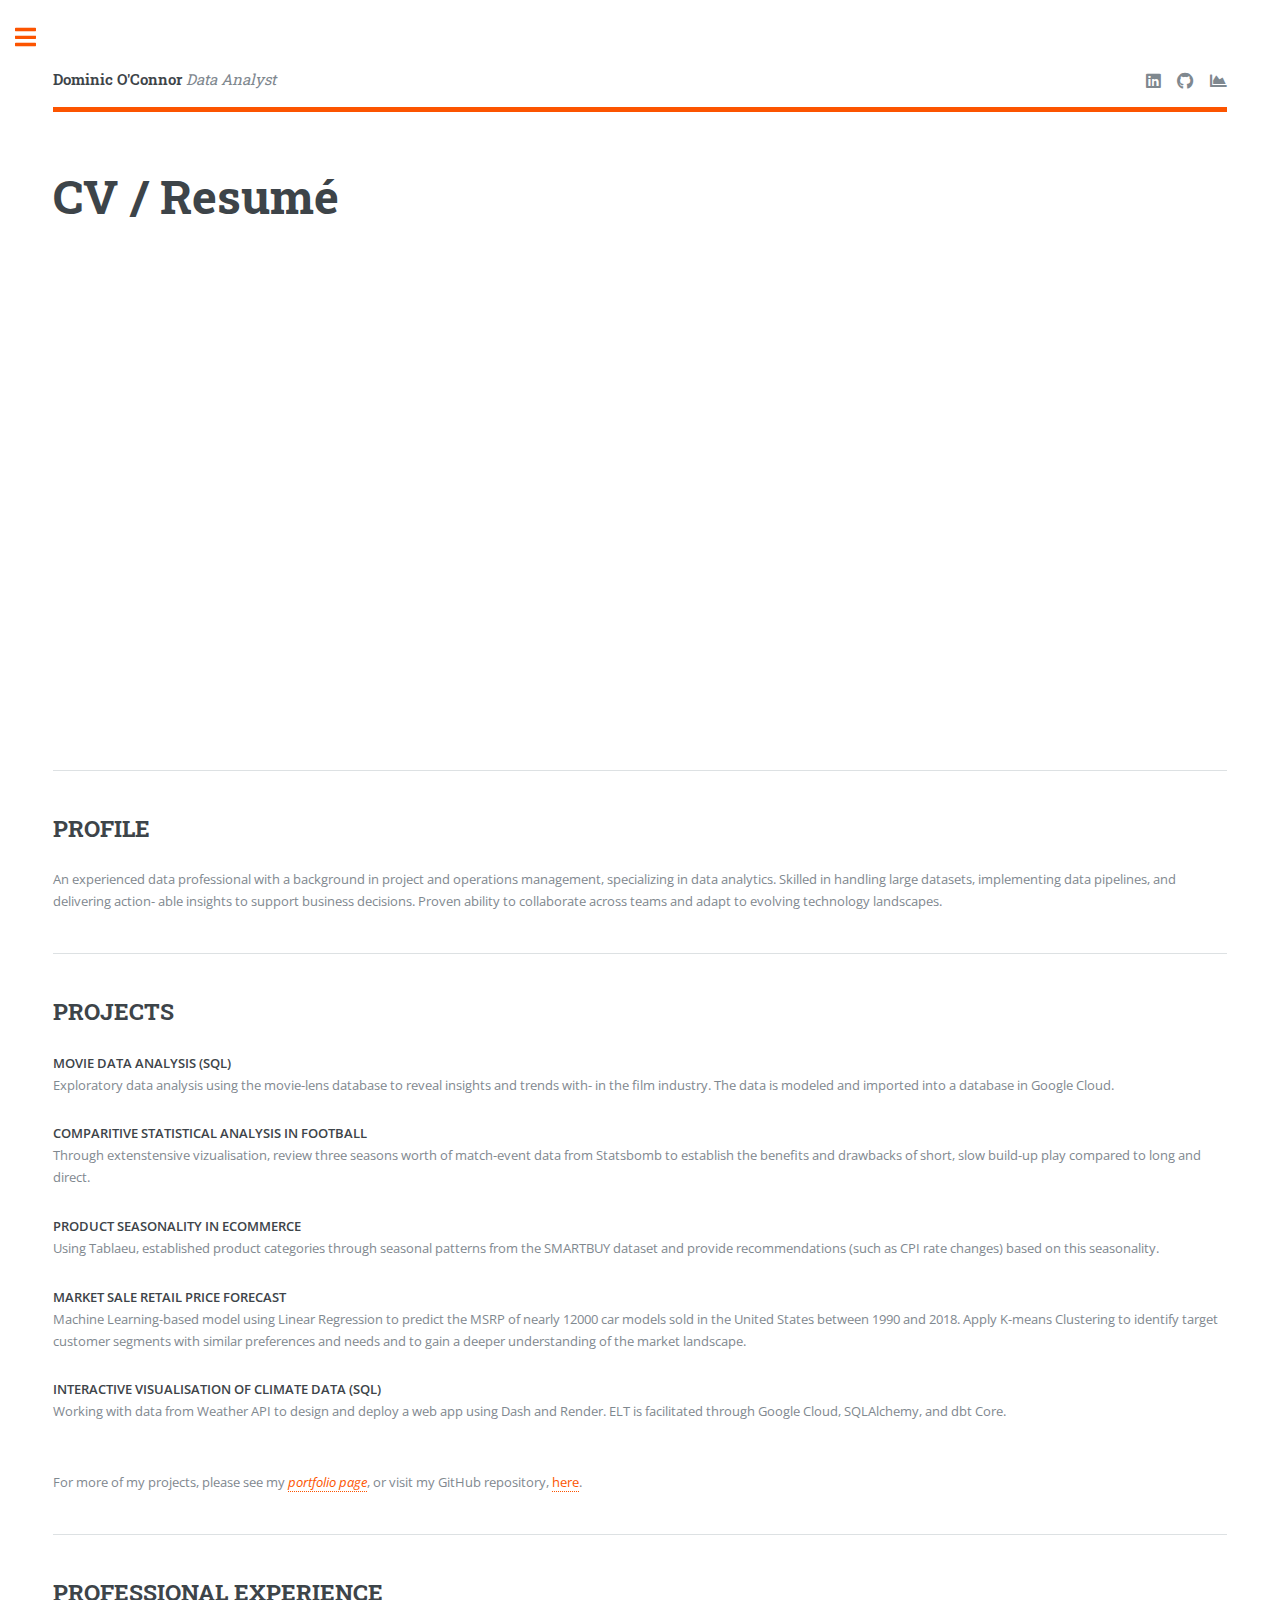
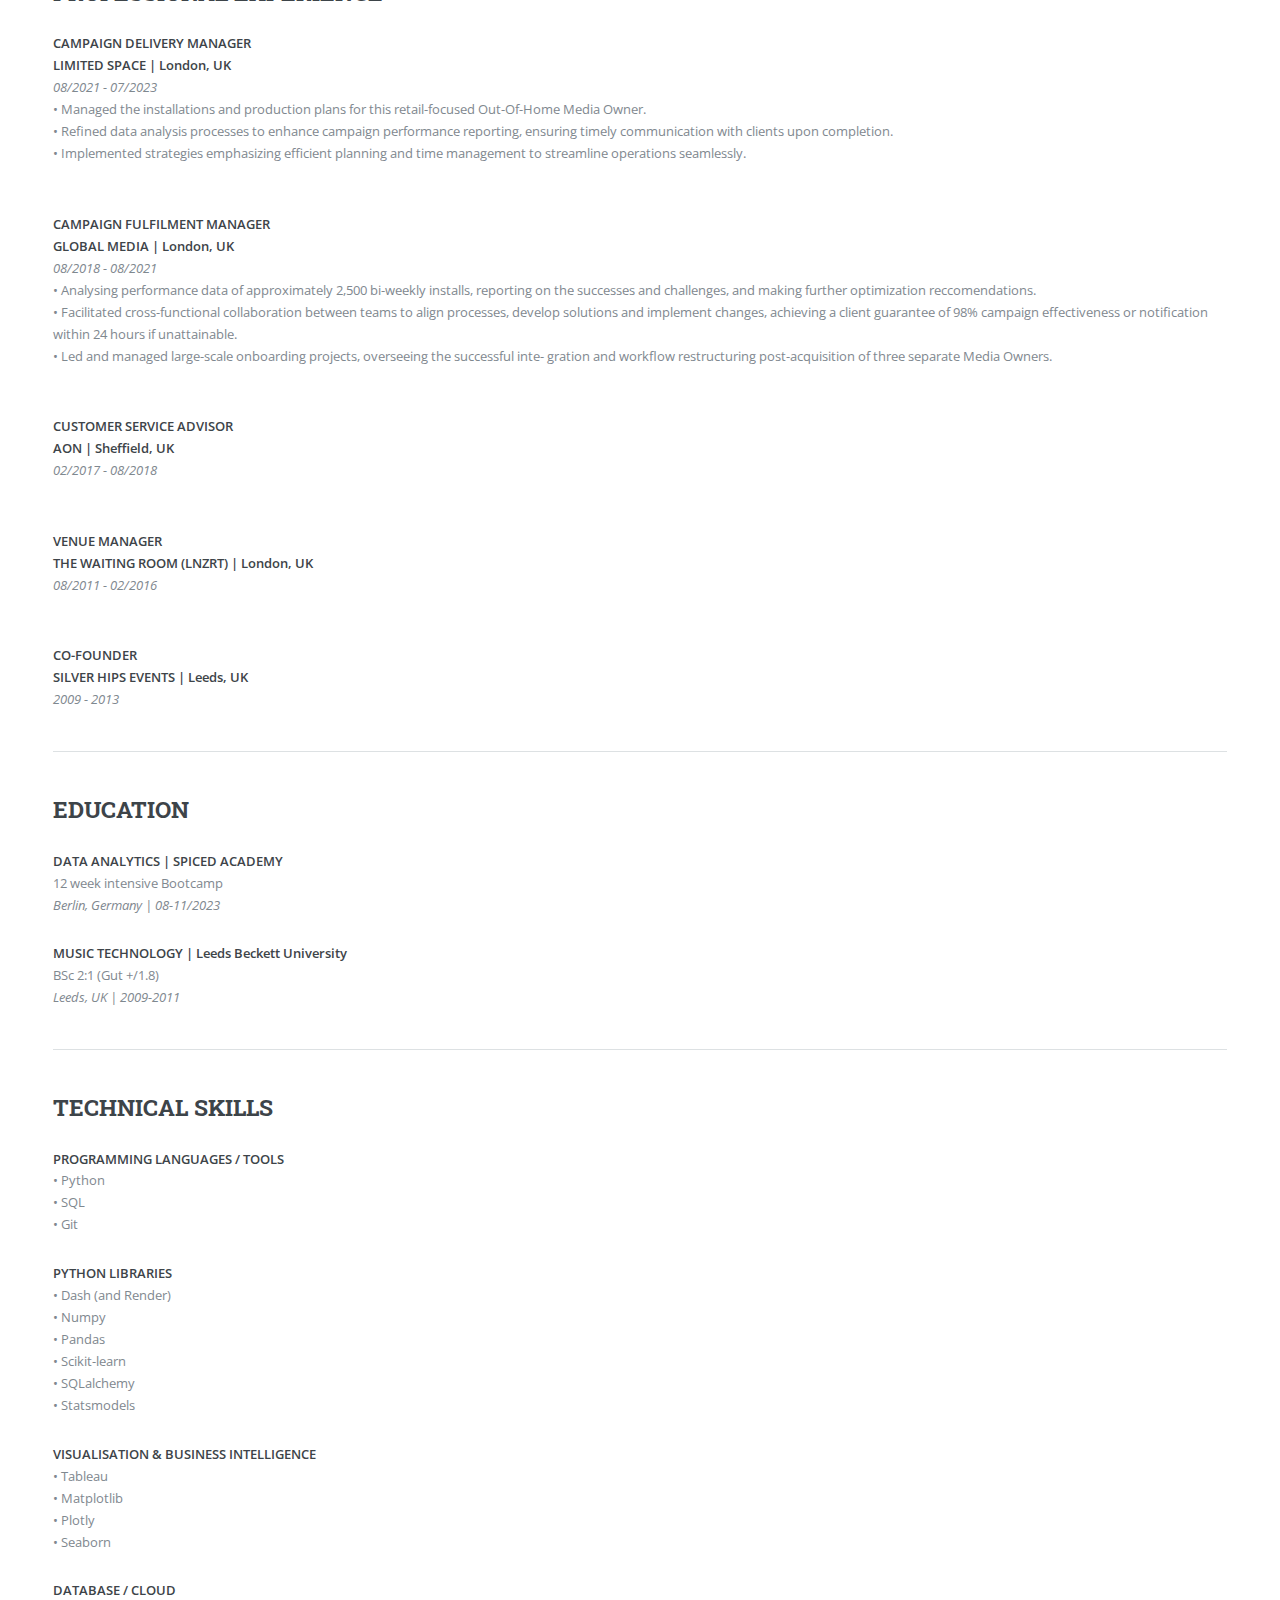
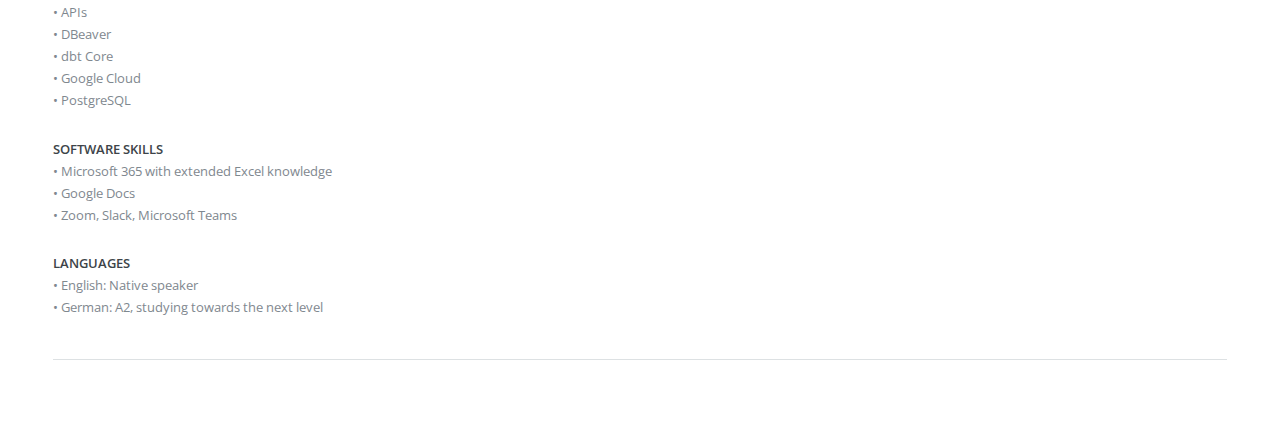
==== cv_resume.html @ c60e4c09 "resume edit" ====
<!DOCTYPE HTML>
<!--
	Editorial by HTML5 UP
	html5up.net | @ajlkn
	Free for personal and commercial use under the CCA 3.0 license (html5up.net/license)
-->
<html>
	<head>
		<title>Dominic O'Connor : CV</title>
		<meta charset="utf-8" />
		<meta name="viewport" content="width=device-width, initial-scale=1, user-scalable=no" />
		<link rel="stylesheet" href="assets/css/main.css" />
	</head>
	<body class="is-preload">

		<!-- Wrapper -->
			<div id="wrapper">

				<!-- Main -->
					<div id="main">
						<div class="inner">

							<!-- Header -->
								<header id="header">
									<a href="index.html" class="logo"><strong>Dominic O'Connor</strong> <i>Data Analyst</i></a>
									<ul class="icons">
										<li><a href="https://www.linkedin.com/in/dominic-oconnor-ber/" class="icon brands fa-linkedin"><span class="label">LinkedIn</span></a></li>
										<li><a href="https://github.com/domoconnor89/data_analytics" class="icon brands fa-github"><span class="label">GitHub</span></a></li>
										<li><a href="https://public.tableau.com/app/profile/dominic.oconnor/vizzes" class="icon solid fa-chart-area"><span class="label">Tableau</span></a></li>
									</ul>
								</header>

							<!-- Content -->
								<section>
									<header class="main">
										<h1>CV / Resumé</h1>
									</header>

									<iframe src="https://drive.google.com/file/d/100K8u-J4rT_ey2zzI8saqtBsIDunyB8M/preview" 
									width="100%" height="450px" allow="autoplay"></iframe>

									<hr class="major" />

									<h2>PROFILE</h2>
									<p>An experienced data professional with a background
										in project and operations management, specializing
										in data analytics. Skilled in handling large datasets,
										
										implementing data pipelines, and delivering action-
										able insights to support business decisions. Proven
										
										ability to collaborate across teams and adapt to
										evolving technology landscapes.</p>

									<hr class="major" />

									<h2>PROJECTS</h2>

									<p><strong>MOVIE DATA ANALYSIS (SQL)</strong><br>
									Exploratory data analysis using the movie-lens database to reveal insights and trends with-
									in the film industry. The data is modeled and imported into a database in Google Cloud.</p>
										
									<p><strong>COMPARITIVE STATISTICAL ANALYSIS IN FOOTBALL</strong><br>
										Through extenstensive vizualisation, review three seasons worth of match-event data 
										from Statsbomb to establish the benefits and drawbacks of short, slow build-up play 
										compared to long and direct.</p>
									
									<p><strong>PRODUCT SEASONALITY IN ECOMMERCE</strong><br>
									Using Tablaeu, established product categories through seasonal patterns from the
									SMARTBUY dataset and provide recommendations (such as CPI rate changes) based
									on this seasonality.</p>
	
									<p><strong>MARKET SALE RETAIL PRICE FORECAST</strong><br>
									Machine Learning-based model using Linear Regression to predict the MSRP of 
									nearly 12000 car models sold in the United States between 1990 and 2018.
									Apply K-means Clustering to identify target customer segments with similar
									preferences and needs and to gain a deeper understanding of the market landscape.</p>
						
									<p><strong>INTERACTIVE VISUALISATION OF CLIMATE DATA (SQL)</strong><br>
									Working with data from Weather API to design and deploy a web app using Dash
									and Render. ELT is facilitated through Google Cloud, SQLAlchemy, and dbt Core.</p>
									<br>
									For more of my projects, please see my <a href="https://domoconnor89.github.io/portfolio.html"><i>portfolio page</i></a>, or visit my GitHub repository, <a href="https://github.com/domoconnor89/data_analytics">here</a>.

									<hr class="major" />

									<h2>PROFESSIONAL EXPERIENCE</h2>

									<p><strong>CAMPAIGN DELIVERY MANAGER <br>LIMITED SPACE | London, UK</strong><br>
									<i>08/2021 - 07/2023</i><br>
									• Managed the installations and production plans for this retail-focused
									Out-Of-Home Media Owner.<br>
									• Refined data analysis processes to enhance campaign performance reporting,
									ensuring timely communication with clients upon completion.<br>
									• Implemented strategies emphasizing efficient planning and time management to
									streamline operations seamlessly.</p><br>

									<p><strong>CAMPAIGN FULFILMENT MANAGER <br>GLOBAL MEDIA | London, UK</strong><br>
									<i>08/2018 - 08/2021</i><br>
									• Analysing performance data of approximately 2,500 bi-weekly installs, reporting on
									the successes and challenges, and making further optimization reccomendations.<br>
									• Facilitated cross-functional collaboration between teams to align processes, develop
									solutions and implement changes, achieving a client guarantee of 98% campaign
									effectiveness or notification within 24 hours if unattainable.<br>
									• Led and managed large-scale onboarding projects, overseeing the successful inte-
									gration and workflow restructuring post-acquisition of three separate Media Owners.</p><br>

									<p><strong>CUSTOMER SERVICE ADVISOR <br>AON | Sheffield, UK</strong><br>
									<i>02/2017 - 08/2018</i></p><br>

									<p><strong>VENUE MANAGER <br>THE WAITING ROOM (LNZRT) | London, UK</strong><br>
									<i>08/2011 - 02/2016</i></p><br>

									<p><strong>CO-FOUNDER <br>SILVER HIPS EVENTS | Leeds, UK</strong><br>
									<i>2009 - 2013</i></p>

									<hr class="major" />

									<h2>EDUCATION</h2>

									<p><strong>DATA ANALYTICS | SPICED ACADEMY</strong><br>
										12 week intensive Bootcamp<br>
									<i>Berlin, Germany | 08-11/2023</i></p>

									<p><strong>MUSIC TECHNOLOGY | Leeds Beckett University</strong><br>
										BSc 2:1 (Gut +/1.8)<br>
									<i>Leeds, UK | 2009-2011</i></p>

									<hr class="major" />

									<h2>TECHNICAL SKILLS</h2>
									<p><strong>PROGRAMMING LANGUAGES / TOOLS</strong><br>
									• Python<br>
									• SQL<br>
									• Git</p>

									<p><strong>PYTHON LIBRARIES</strong><br>
									• Dash (and Render)<br>
									• Numpy<br>
									• Pandas<br>
									• Scikit-learn<br>
									• SQLalchemy<br>
									• Statsmodels</p>
									
									<p><strong>VISUALISATION & BUSINESS INTELLIGENCE</strong><br>
									• Tableau<br>
									• Matplotlib<br>
									• Plotly<br>
									• Seaborn</p>
									
									<p><strong>DATABASE / CLOUD</strong><br>
									• APIs<br>
									• DBeaver<br>
									• dbt Core<br>
									• Google Cloud<br>
									• PostgreSQL</p>
									
									<p><strong>SOFTWARE SKILLS</strong><br>
									• Microsoft 365 with extended Excel knowledge<br>
									• Google Docs<br>
									• Zoom, Slack, Microsoft Teams</p>

									<p><strong>LANGUAGES</strong><br>
									• English: Native speaker<br>
									• German: A2, studying towards the next level</p>

									<hr class="major" />

								</section>

						</div>
					</div>

				<!-- Sidebar -->
				<div id="sidebar">
					<div class="inner">

						<!-- Search -->
							<section id="search" class="alt">
								<form method="post" action="#">
									<input type="text" name="query" id="query" placeholder="Search" />
								</form>
							</section>

						<!-- Menu -->
							<nav id="menu">
								<header class="major">
									<h2>Menu</h2>
								</header>
								<ul>
									<li><a href="index.html">Home</a></li>
									<li><a href="generic.html">CV / Resumé</a></li>
									<li><a href="portfolio.html">Portfolio</a></li>
									<li>
										<span class="opener">External Links</span>
											<ul>
												<li><a href="https://www.linkedin.com/in/dominic-oconnor-ber/">LinkedIn</a></li>
												<li><a href="https://github.com/domoconnor89/data_analytics">GitHub</a></li>
												<li><a href="https://public.tableau.com/app/profile/dominic.oconnor/vizzes" >Tableau Public</a></li>
											</ul>
										</li>
								</ul>
							</nav>

						<!-- Section -->
						<section>
							<header class="major">
								<h2>Get In Touch</h2>
							</header>
							<p>Interested in working together? <br>
								Please get in touch with me via LinkedIn or the email address below. I’d love to hear from you! </p>
								<ul class="contact">
								<li class="icon brands fa-linkedin"><a href="https://www.linkedin.com/in/dominic-oconnor-ber/">LinkedIn</a></li>

								<li class="icon solid fa-envelope"><a href="mailto:dominicoconnor89@googlemail.com">dominicoconnor89@googlemail.com</a></li>
							</section>

							<section>	
							<h2>Dominic O'Connor<br><i>Data Analyst</i></h2>
							<ul class="contact">
							<li class="icon solid fa-map-marker-alt">Berlin, Germany</li>
							</ul>

						<!-- Footer -->
							<footer id="footer">
								<p class="copyright">&copy; Untitled. All rights reserved. <br>Design: <a href="https://html5up.net">HTML5 UP</a>.</p>
							</footer>

						</div>
					</div>

			</div>

		<!-- Scripts -->
			<script src="assets/js/jquery.min.js"></script>
			<script src="assets/js/browser.min.js"></script>
			<script src="assets/js/breakpoints.min.js"></script>
			<script src="assets/js/util.js"></script>
			<script src="assets/js/main.js"></script>

	</body>
</html>
---- assets/css/main.css ----
@import url(fontawesome-all.min.css);
@import url("https://fonts.googleapis.com/css?family=Open+Sans:400,600,400italic,600italic|Roboto+Slab:400,700");
/*
	Editorial by HTML5 UP
	html5up.net | @ajlkn
	Free for personal and commercial use under the CCA 3.0 license (html5up.net/license)
*/
html, body, div, span, applet, object,
iframe, h1, h2, h3, h4, h5, h6, p, blockquote,
pre, a, abbr, acronym, address, big, cite,
code, del, dfn, em, img, ins, kbd, q, s, samp,
small, strike, strong, sub, sup, tt, var, b,
u, i, center, dl, dt, dd, ol, ul, li, fieldset,
form, label, legend, table, caption, tbody,
tfoot, thead, tr, th, td, article, aside,
canvas, details, embed, figure, figcaption,
footer, header, hgroup, menu, nav, output, ruby,
section, summary, time, mark, audio, video {
  margin: 0;
  padding: 0;
  border: 0;
  font-size: 100%;
  font: inherit;
  vertical-align: baseline; }

article, aside, details, figcaption, figure,
footer, header, hgroup, menu, nav, section {
  display: block; }

body {
  line-height: 1; }

ol, ul {
  list-style: none; }

blockquote, q {
  quotes: none; }
  blockquote:before, blockquote:after, q:before, q:after {
    content: '';
    content: none; }

table {
  border-collapse: collapse;
  border-spacing: 0; }

body {
  -webkit-text-size-adjust: none; }

mark {
  background-color: transparent;
  color: inherit; }

input::-moz-focus-inner {
  border: 0;
  padding: 0; }

input, select, textarea {
  -moz-appearance: none;
  -webkit-appearance: none;
  -ms-appearance: none;
  appearance: none; }

/* Basic */
@-ms-viewport {
  width: device-width; }

body {
  -ms-overflow-style: scrollbar; }

@media screen and (max-width: 480px) {
  html, body {
    min-width: 320px; } }

html {
  box-sizing: border-box; }

*, *:before, *:after {
  box-sizing: inherit; }

body {
  background: #ffffff; }
  body.is-preload *, body.is-preload *:before, body.is-preload *:after, body.is-resizing *, body.is-resizing *:before, body.is-resizing *:after {
    -moz-animation: none !important;
    -webkit-animation: none !important;
    -ms-animation: none !important;
    animation: none !important;
    -moz-transition: none !important;
    -webkit-transition: none !important;
    -ms-transition: none !important;
    transition: none !important; }

/* Type */
body, input, select, textarea {
  color: #7f888f;
  font-family: "Open Sans", sans-serif;
  font-size: 13pt;
  font-weight: 400;
  line-height: 1.65; }
  @media screen and (max-width: 1680px) {
    body, input, select, textarea {
      font-size: 11pt; } }
  @media screen and (max-width: 1280px) {
    body, input, select, textarea {
      font-size: 10pt; } }
  @media screen and (max-width: 360px) {
    body, input, select, textarea {
      font-size: 9pt; } }

a {
  -moz-transition: color 0.2s ease-in-out, border-bottom-color 0.2s ease-in-out;
  -webkit-transition: color 0.2s ease-in-out, border-bottom-color 0.2s ease-in-out;
  -ms-transition: color 0.2s ease-in-out, border-bottom-color 0.2s ease-in-out;
  transition: color 0.2s ease-in-out, border-bottom-color 0.2s ease-in-out;
  border-bottom: dotted 1px;
  color: #fc5400;
  text-decoration: none; }
  a:hover {
    border-bottom-color: #fc5400;
    color: #fc5400 !important; }
    a:hover strong {
      color: inherit; }

strong, b {
  color: #3d4449;
  font-weight: 600; }

em, i {
  font-style: italic; }

p {
  margin: 0 0 2em 0; }

h1, h2, h3, h4, h5, h6 {
  color: #3d4449;
  font-family: "Roboto Slab", serif;
  font-weight: 700;
  line-height: 1.5;
  margin: 0 0 1em 0; }
  h1 a, h2 a, h3 a, h4 a, h5 a, h6 a {
    color: inherit;
    text-decoration: none;
    border-bottom: 0; }

h1 {
  font-size: 4em;
  margin: 0 0 0.5em 0;
  line-height: 1.3; }

h2 {
  font-size: 1.75em; }

h3 {
  font-size: 1.25em; }

h4 {
  font-size: 1.1em; }

h5 {
  font-size: 0.9em; }

h6 {
  font-size: 0.7em; }

@media screen and (max-width: 1680px) {
  h1 {
    font-size: 3.5em; } }

@media screen and (max-width: 980px) {
  h1 {
    font-size: 3.25em; } }

@media screen and (max-width: 736px) {
  h1 {
    font-size: 2em;
    line-height: 1.4; }
  h2 {
    font-size: 1.5em; } }

sub {
  font-size: 0.8em;
  position: relative;
  top: 0.5em; }

sup {
  font-size: 0.8em;
  position: relative;
  top: -0.5em; }

blockquote {
  border-left: solid 3px rgba(210, 215, 217, 0.75);
  font-style: italic;
  margin: 0 0 2em 0;
  padding: 0.5em 0 0.5em 2em; }

code {
  background: rgba(230, 235, 237, 0.25);
  border-radius: 0.375em;
  border: solid 1px rgba(210, 215, 217, 0.75);
  font-family: "Courier New", monospace;
  font-size: 0.9em;
  margin: 0 0.25em;
  padding: 0.25em 0.65em; }

pre {
  -webkit-overflow-scrolling: touch;
  font-family: "Courier New", monospace;
  font-size: 0.9em;
  margin: 0 0 2em 0; }
  pre code {
    display: block;
    line-height: 1.75;
    padding: 1em 1.5em;
    overflow-x: auto; }

hr {
  border: 0;
  border-bottom: solid 1px rgba(210, 215, 217, 0.75);
  margin: 2em 0; }
  hr.major {
    margin: 3em 0; }

.align-left {
  text-align: left; }

.align-center {
  text-align: center; }

.align-right {
  text-align: right; }

/* Row */
.row {
  display: flex;
  flex-wrap: wrap;
  box-sizing: border-box;
  align-items: stretch; }
  .row > * {
    box-sizing: border-box; }
  .row.gtr-uniform > * > :last-child {
    margin-bottom: 0; }
  .row.aln-left {
    justify-content: flex-start; }
  .row.aln-center {
    justify-content: center; }
  .row.aln-right {
    justify-content: flex-end; }
  .row.aln-top {
    align-items: flex-start; }
  .row.aln-middle {
    align-items: center; }
  .row.aln-bottom {
    align-items: flex-end; }
  .row > .imp {
    order: -1; }
  .row > .col-1 {
    width: 8.33333%; }
  .row > .off-1 {
    margin-left: 8.33333%; }
  .row > .col-2 {
    width: 16.66667%; }
  .row > .off-2 {
    margin-left: 16.66667%; }
  .row > .col-3 {
    width: 25%; }
  .row > .off-3 {
    margin-left: 25%; }
  .row > .col-4 {
    width: 33.33333%; }
  .row > .off-4 {
    margin-left: 33.33333%; }
  .row > .col-5 {
    width: 41.66667%; }
  .row > .off-5 {
    margin-left: 41.66667%; }
  .row > .col-6 {
    width: 50%; }
  .row > .off-6 {
    margin-left: 50%; }
  .row > .col-7 {
    width: 58.33333%; }
  .row > .off-7 {
    margin-left: 58.33333%; }
  .row > .col-8 {
    width: 66.66667%; }
  .row > .off-8 {
    margin-left: 66.66667%; }
  .row > .col-9 {
    width: 75%; }
  .row > .off-9 {
    margin-left: 75%; }
  .row > .col-10 {
    width: 83.33333%; }
  .row > .off-10 {
    margin-left: 83.33333%; }
  .row > .col-11 {
    width: 91.66667%; }
  .row > .off-11 {
    margin-left: 91.66667%; }
  .row > .col-12 {
    width: 100%; }
  .row > .off-12 {
    margin-left: 100%; }
  .row.gtr-0 {
    margin-top: 0;
    margin-left: 0em; }
    .row.gtr-0 > * {
      padding: 0 0 0 0em; }
    .row.gtr-0.gtr-uniform {
      margin-top: 0em; }
      .row.gtr-0.gtr-uniform > * {
        padding-top: 0em; }
  .row.gtr-25 {
    margin-top: 0;
    margin-left: -0.375em; }
    .row.gtr-25 > * {
      padding: 0 0 0 0.375em; }
    .row.gtr-25.gtr-uniform {
      margin-top: -0.375em; }
      .row.gtr-25.gtr-uniform > * {
        padding-top: 0.375em; }
  .row.gtr-50 {
    margin-top: 0;
    margin-left: -0.75em; }
    .row.gtr-50 > * {
      padding: 0 0 0 0.75em; }
    .row.gtr-50.gtr-uniform {
      margin-top: -0.75em; }
      .row.gtr-50.gtr-uniform > * {
        padding-top: 0.75em; }
  .row {
    margin-top: 0;
    margin-left: -1.5em; }
    .row > * {
      padding: 0 0 0 1.5em; }
    .row.gtr-uniform {
      margin-top: -1.5em; }
      .row.gtr-uniform > * {
        padding-top: 1.5em; }
  .row.gtr-150 {
    margin-top: 0;
    margin-left: -2.25em; }
    .row.gtr-150 > * {
      padding: 0 0 0 2.25em; }
    .row.gtr-150.gtr-uniform {
      margin-top: -2.25em; }
      .row.gtr-150.gtr-uniform > * {
        padding-top: 2.25em; }
  .row.gtr-200 {
    margin-top: 0;
    margin-left: -3em; }
    .row.gtr-200 > * {
      padding: 0 0 0 3em; }
    .row.gtr-200.gtr-uniform {
      margin-top: -3em; }
      .row.gtr-200.gtr-uniform > * {
        padding-top: 3em; }
  @media screen and (max-width: 1680px) {
    .row {
      display: flex;
      flex-wrap: wrap;
      box-sizing: border-box;
      align-items: stretch; }
      .row > * {
        box-sizing: border-box; }
      .row.gtr-uniform > * > :last-child {
        margin-bottom: 0; }
      .row.aln-left {
        justify-content: flex-start; }
      .row.aln-center {
        justify-content: center; }
      .row.aln-right {
        justify-content: flex-end; }
      .row.aln-top {
        align-items: flex-start; }
      .row.aln-middle {
        align-items: center; }
      .row.aln-bottom {
        align-items: flex-end; }
      .row > .imp-xlarge {
        order: -1; }
      .row > .col-1-xlarge {
        width: 8.33333%; }
      .row > .off-1-xlarge {
        margin-left: 8.33333%; }
      .row > .col-2-xlarge {
        width: 16.66667%; }
      .row > .off-2-xlarge {
        margin-left: 16.66667%; }
      .row > .col-3-xlarge {
        width: 25%; }
      .row > .off-3-xlarge {
        margin-left: 25%; }
      .row > .col-4-xlarge {
        width: 33.33333%; }
      .row > .off-4-xlarge {
        margin-left: 33.33333%; }
      .row > .col-5-xlarge {
        width: 41.66667%; }
      .row > .off-5-xlarge {
        margin-left: 41.66667%; }
      .row > .col-6-xlarge {
        width: 50%; }
      .row > .off-6-xlarge {
        margin-left: 50%; }
      .row > .col-7-xlarge {
        width: 58.33333%; }
      .row > .off-7-xlarge {
        margin-left: 58.33333%; }
      .row > .col-8-xlarge {
        width: 66.66667%; }
      .row > .off-8-xlarge {
        margin-left: 66.66667%; }
      .row > .col-9-xlarge {
        width: 75%; }
      .row > .off-9-xlarge {
        margin-left: 75%; }
      .row > .col-10-xlarge {
        width: 83.33333%; }
      .row > .off-10-xlarge {
        margin-left: 83.33333%; }
      .row > .col-11-xlarge {
        width: 91.66667%; }
      .row > .off-11-xlarge {
        margin-left: 91.66667%; }
      .row > .col-12-xlarge {
        width: 100%; }
      .row > .off-12-xlarge {
        margin-left: 100%; }
      .row.gtr-0 {
        margin-top: 0;
        margin-left: 0em; }
        .row.gtr-0 > * {
          padding: 0 0 0 0em; }
        .row.gtr-0.gtr-uniform {
          margin-top: 0em; }
          .row.gtr-0.gtr-uniform > * {
            padding-top: 0em; }
      .row.gtr-25 {
        margin-top: 0;
        margin-left: -0.375em; }
        .row.gtr-25 > * {
          padding: 0 0 0 0.375em; }
        .row.gtr-25.gtr-uniform {
          margin-top: -0.375em; }
          .row.gtr-25.gtr-uniform > * {
            padding-top: 0.375em; }
      .row.gtr-50 {
        margin-top: 0;
        margin-left: -0.75em; }
        .row.gtr-50 > * {
          padding: 0 0 0 0.75em; }
        .row.gtr-50.gtr-uniform {
          margin-top: -0.75em; }
          .row.gtr-50.gtr-uniform > * {
            padding-top: 0.75em; }
      .row {
        margin-top: 0;
        margin-left: -1.5em; }
        .row > * {
          padding: 0 0 0 1.5em; }
        .row.gtr-uniform {
          margin-top: -1.5em; }
          .row.gtr-uniform > * {
            padding-top: 1.5em; }
      .row.gtr-150 {
        margin-top: 0;
        margin-left: -2.25em; }
        .row.gtr-150 > * {
          padding: 0 0 0 2.25em; }
        .row.gtr-150.gtr-uniform {
          margin-top: -2.25em; }
          .row.gtr-150.gtr-uniform > * {
            padding-top: 2.25em; }
      .row.gtr-200 {
        margin-top: 0;
        margin-left: -3em; }
        .row.gtr-200 > * {
          padding: 0 0 0 3em; }
        .row.gtr-200.gtr-uniform {
          margin-top: -3em; }
          .row.gtr-200.gtr-uniform > * {
            padding-top: 3em; } }
  @media screen and (max-width: 1280px) {
    .row {
      display: flex;
      flex-wrap: wrap;
      box-sizing: border-box;
      align-items: stretch; }
      .row > * {
        box-sizing: border-box; }
      .row.gtr-uniform > * > :last-child {
        margin-bottom: 0; }
      .row.aln-left {
        justify-content: flex-start; }
      .row.aln-center {
        justify-content: center; }
      .row.aln-right {
        justify-content: flex-end; }
      .row.aln-top {
        align-items: flex-start; }
      .row.aln-middle {
        align-items: center; }
      .row.aln-bottom {
        align-items: flex-end; }
      .row > .imp-large {
        order: -1; }
      .row > .col-1-large {
        width: 8.33333%; }
      .row > .off-1-large {
        margin-left: 8.33333%; }
      .row > .col-2-large {
        width: 16.66667%; }
      .row > .off-2-large {
        margin-left: 16.66667%; }
      .row > .col-3-large {
        width: 25%; }
      .row > .off-3-large {
        margin-left: 25%; }
      .row > .col-4-large {
        width: 33.33333%; }
      .row > .off-4-large {
        margin-left: 33.33333%; }
      .row > .col-5-large {
        width: 41.66667%; }
      .row > .off-5-large {
        margin-left: 41.66667%; }
      .row > .col-6-large {
        width: 50%; }
      .row > .off-6-large {
        margin-left: 50%; }
      .row > .col-7-large {
        width: 58.33333%; }
      .row > .off-7-large {
        margin-left: 58.33333%; }
      .row > .col-8-large {
        width: 66.66667%; }
      .row > .off-8-large {
        margin-left: 66.66667%; }
      .row > .col-9-large {
        width: 75%; }
      .row > .off-9-large {
        margin-left: 75%; }
      .row > .col-10-large {
        width: 83.33333%; }
      .row > .off-10-large {
        margin-left: 83.33333%; }
      .row > .col-11-large {
        width: 91.66667%; }
      .row > .off-11-large {
        margin-left: 91.66667%; }
      .row > .col-12-large {
        width: 100%; }
      .row > .off-12-large {
        margin-left: 100%; }
      .row.gtr-0 {
        margin-top: 0;
        margin-left: 0em; }
        .row.gtr-0 > * {
          padding: 0 0 0 0em; }
        .row.gtr-0.gtr-uniform {
          margin-top: 0em; }
          .row.gtr-0.gtr-uniform > * {
            padding-top: 0em; }
      .row.gtr-25 {
        margin-top: 0;
        margin-left: -0.375em; }
        .row.gtr-25 > * {
          padding: 0 0 0 0.375em; }
        .row.gtr-25.gtr-uniform {
          margin-top: -0.375em; }
          .row.gtr-25.gtr-uniform > * {
            padding-top: 0.375em; }
      .row.gtr-50 {
        margin-top: 0;
        margin-left: -0.75em; }
        .row.gtr-50 > * {
          padding: 0 0 0 0.75em; }
        .row.gtr-50.gtr-uniform {
          margin-top: -0.75em; }
          .row.gtr-50.gtr-uniform > * {
            padding-top: 0.75em; }
      .row {
        margin-top: 0;
        margin-left: -1.5em; }
        .row > * {
          padding: 0 0 0 1.5em; }
        .row.gtr-uniform {
          margin-top: -1.5em; }
          .row.gtr-uniform > * {
            padding-top: 1.5em; }
      .row.gtr-150 {
        margin-top: 0;
        margin-left: -2.25em; }
        .row.gtr-150 > * {
          padding: 0 0 0 2.25em; }
        .row.gtr-150.gtr-uniform {
          margin-top: -2.25em; }
          .row.gtr-150.gtr-uniform > * {
            padding-top: 2.25em; }
      .row.gtr-200 {
        margin-top: 0;
        margin-left: -3em; }
        .row.gtr-200 > * {
          padding: 0 0 0 3em; }
        .row.gtr-200.gtr-uniform {
          margin-top: -3em; }
          .row.gtr-200.gtr-uniform > * {
            padding-top: 3em; } }
  @media screen and (max-width: 980px) {
    .row {
      display: flex;
      flex-wrap: wrap;
      box-sizing: border-box;
      align-items: stretch; }
      .row > * {
        box-sizing: border-box; }
      .row.gtr-uniform > * > :last-child {
        margin-bottom: 0; }
      .row.aln-left {
        justify-content: flex-start; }
      .row.aln-center {
        justify-content: center; }
      .row.aln-right {
        justify-content: flex-end; }
      .row.aln-top {
        align-items: flex-start; }
      .row.aln-middle {
        align-items: center; }
      .row.aln-bottom {
        align-items: flex-end; }
      .row > .imp-medium {
        order: -1; }
      .row > .col-1-medium {
        width: 8.33333%; }
      .row > .off-1-medium {
        margin-left: 8.33333%; }
      .row > .col-2-medium {
        width: 16.66667%; }
      .row > .off-2-medium {
        margin-left: 16.66667%; }
      .row > .col-3-medium {
        width: 25%; }
      .row > .off-3-medium {
        margin-left: 25%; }
      .row > .col-4-medium {
        width: 33.33333%; }
      .row > .off-4-medium {
        margin-left: 33.33333%; }
      .row > .col-5-medium {
        width: 41.66667%; }
      .row > .off-5-medium {
        margin-left: 41.66667%; }
      .row > .col-6-medium {
        width: 50%; }
      .row > .off-6-medium {
        margin-left: 50%; }
      .row > .col-7-medium {
        width: 58.33333%; }
      .row > .off-7-medium {
        margin-left: 58.33333%; }
      .row > .col-8-medium {
        width: 66.66667%; }
      .row > .off-8-medium {
        margin-left: 66.66667%; }
      .row > .col-9-medium {
        width: 75%; }
      .row > .off-9-medium {
        margin-left: 75%; }
      .row > .col-10-medium {
        width: 83.33333%; }
      .row > .off-10-medium {
        margin-left: 83.33333%; }
      .row > .col-11-medium {
        width: 91.66667%; }
      .row > .off-11-medium {
        margin-left: 91.66667%; }
      .row > .col-12-medium {
        width: 100%; }
      .row > .off-12-medium {
        margin-left: 100%; }
      .row.gtr-0 {
        margin-top: 0;
        margin-left: 0em; }
        .row.gtr-0 > * {
          padding: 0 0 0 0em; }
        .row.gtr-0.gtr-uniform {
          margin-top: 0em; }
          .row.gtr-0.gtr-uniform > * {
            padding-top: 0em; }
      .row.gtr-25 {
        margin-top: 0;
        margin-left: -0.375em; }
        .row.gtr-25 > * {
          padding: 0 0 0 0.375em; }
        .row.gtr-25.gtr-uniform {
          margin-top: -0.375em; }
          .row.gtr-25.gtr-uniform > * {
            padding-top: 0.375em; }
      .row.gtr-50 {
        margin-top: 0;
        margin-left: -0.75em; }
        .row.gtr-50 > * {
          padding: 0 0 0 0.75em; }
        .row.gtr-50.gtr-uniform {
          margin-top: -0.75em; }
          .row.gtr-50.gtr-uniform > * {
            padding-top: 0.75em; }
      .row {
        margin-top: 0;
        margin-left: -1.5em; }
        .row > * {
          padding: 0 0 0 1.5em; }
        .row.gtr-uniform {
          margin-top: -1.5em; }
          .row.gtr-uniform > * {
            padding-top: 1.5em; }
      .row.gtr-150 {
        margin-top: 0;
        margin-left: -2.25em; }
        .row.gtr-150 > * {
          padding: 0 0 0 2.25em; }
        .row.gtr-150.gtr-uniform {
          margin-top: -2.25em; }
          .row.gtr-150.gtr-uniform > * {
            padding-top: 2.25em; }
      .row.gtr-200 {
        margin-top: 0;
        margin-left: -3em; }
        .row.gtr-200 > * {
          padding: 0 0 0 3em; }
        .row.gtr-200.gtr-uniform {
          margin-top: -3em; }
          .row.gtr-200.gtr-uniform > * {
            padding-top: 3em; } }
  @media screen and (max-width: 736px) {
    .row {
      display: flex;
      flex-wrap: wrap;
      box-sizing: border-box;
      align-items: stretch; }
      .row > * {
        box-sizing: border-box; }
      .row.gtr-uniform > * > :last-child {
        margin-bottom: 0; }
      .row.aln-left {
        justify-content: flex-start; }
      .row.aln-center {
        justify-content: center; }
      .row.aln-right {
        justify-content: flex-end; }
      .row.aln-top {
        align-items: flex-start; }
      .row.aln-middle {
        align-items: center; }
      .row.aln-bottom {
        align-items: flex-end; }
      .row > .imp-small {
        order: -1; }
      .row > .col-1-small {
        width: 8.33333%; }
      .row > .off-1-small {
        margin-left: 8.33333%; }
      .row > .col-2-small {
        width: 16.66667%; }
      .row > .off-2-small {
        margin-left: 16.66667%; }
      .row > .col-3-small {
        width: 25%; }
      .row > .off-3-small {
        margin-left: 25%; }
      .row > .col-4-small {
        width: 33.33333%; }
      .row > .off-4-small {
        margin-left: 33.33333%; }
      .row > .col-5-small {
        width: 41.66667%; }
      .row > .off-5-small {
        margin-left: 41.66667%; }
      .row > .col-6-small {
        width: 50%; }
      .row > .off-6-small {
        margin-left: 50%; }
      .row > .col-7-small {
        width: 58.33333%; }
      .row > .off-7-small {
        margin-left: 58.33333%; }
      .row > .col-8-small {
        width: 66.66667%; }
      .row > .off-8-small {
        margin-left: 66.66667%; }
      .row > .col-9-small {
        width: 75%; }
      .row > .off-9-small {
        margin-left: 75%; }
      .row > .col-10-small {
        width: 83.33333%; }
      .row > .off-10-small {
        margin-left: 83.33333%; }
      .row > .col-11-small {
        width: 91.66667%; }
      .row > .off-11-small {
        margin-left: 91.66667%; }
      .row > .col-12-small {
        width: 100%; }
      .row > .off-12-small {
        margin-left: 100%; }
      .row.gtr-0 {
        margin-top: 0;
        margin-left: 0em; }
        .row.gtr-0 > * {
          padding: 0 0 0 0em; }
        .row.gtr-0.gtr-uniform {
          margin-top: 0em; }
          .row.gtr-0.gtr-uniform > * {
            padding-top: 0em; }
      .row.gtr-25 {
        margin-top: 0;
        margin-left: -0.375em; }
        .row.gtr-25 > * {
          padding: 0 0 0 0.375em; }
        .row.gtr-25.gtr-uniform {
          margin-top: -0.375em; }
          .row.gtr-25.gtr-uniform > * {
            padding-top: 0.375em; }
      .row.gtr-50 {
        margin-top: 0;
        margin-left: -0.75em; }
        .row.gtr-50 > * {
          padding: 0 0 0 0.75em; }
        .row.gtr-50.gtr-uniform {
          margin-top: -0.75em; }
          .row.gtr-50.gtr-uniform > * {
            padding-top: 0.75em; }
      .row {
        margin-top: 0;
        margin-left: -1.5em; }
        .row > * {
          padding: 0 0 0 1.5em; }
        .row.gtr-uniform {
          margin-top: -1.5em; }
          .row.gtr-uniform > * {
            padding-top: 1.5em; }
      .row.gtr-150 {
        margin-top: 0;
        margin-left: -2.25em; }
        .row.gtr-150 > * {
          padding: 0 0 0 2.25em; }
        .row.gtr-150.gtr-uniform {
          margin-top: -2.25em; }
          .row.gtr-150.gtr-uniform > * {
            padding-top: 2.25em; }
      .row.gtr-200 {
        margin-top: 0;
        margin-left: -3em; }
        .row.gtr-200 > * {
          padding: 0 0 0 3em; }
        .row.gtr-200.gtr-uniform {
          margin-top: -3em; }
          .row.gtr-200.gtr-uniform > * {
            padding-top: 3em; } }
  @media screen and (max-width: 480px) {
    .row {
      display: flex;
      flex-wrap: wrap;
      box-sizing: border-box;
      align-items: stretch; }
      .row > * {
        box-sizing: border-box; }
      .row.gtr-uniform > * > :last-child {
        margin-bottom: 0; }
      .row.aln-left {
        justify-content: flex-start; }
      .row.aln-center {
        justify-content: center; }
      .row.aln-right {
        justify-content: flex-end; }
      .row.aln-top {
        align-items: flex-start; }
      .row.aln-middle {
        align-items: center; }
      .row.aln-bottom {
        align-items: flex-end; }
      .row > .imp-xsmall {
        order: -1; }
      .row > .col-1-xsmall {
        width: 8.33333%; }
      .row > .off-1-xsmall {
        margin-left: 8.33333%; }
      .row > .col-2-xsmall {
        width: 16.66667%; }
      .row > .off-2-xsmall {
        margin-left: 16.66667%; }
      .row > .col-3-xsmall {
        width: 25%; }
      .row > .off-3-xsmall {
        margin-left: 25%; }
      .row > .col-4-xsmall {
        width: 33.33333%; }
      .row > .off-4-xsmall {
        margin-left: 33.33333%; }
      .row > .col-5-xsmall {
        width: 41.66667%; }
      .row > .off-5-xsmall {
        margin-left: 41.66667%; }
      .row > .col-6-xsmall {
        width: 50%; }
      .row > .off-6-xsmall {
        margin-left: 50%; }
      .row > .col-7-xsmall {
        width: 58.33333%; }
      .row > .off-7-xsmall {
        margin-left: 58.33333%; }
      .row > .col-8-xsmall {
        width: 66.66667%; }
      .row > .off-8-xsmall {
        margin-left: 66.66667%; }
      .row > .col-9-xsmall {
        width: 75%; }
      .row > .off-9-xsmall {
        margin-left: 75%; }
      .row > .col-10-xsmall {
        width: 83.33333%; }
      .row > .off-10-xsmall {
        margin-left: 83.33333%; }
      .row > .col-11-xsmall {
        width: 91.66667%; }
      .row > .off-11-xsmall {
        margin-left: 91.66667%; }
      .row > .col-12-xsmall {
        width: 100%; }
      .row > .off-12-xsmall {
        margin-left: 100%; }
      .row.gtr-0 {
        margin-top: 0;
        margin-left: 0em; }
        .row.gtr-0 > * {
          padding: 0 0 0 0em; }
        .row.gtr-0.gtr-uniform {
          margin-top: 0em; }
          .row.gtr-0.gtr-uniform > * {
            padding-top: 0em; }
      .row.gtr-25 {
        margin-top: 0;
        margin-left: -0.375em; }
        .row.gtr-25 > * {
          padding: 0 0 0 0.375em; }
        .row.gtr-25.gtr-uniform {
          margin-top: -0.375em; }
          .row.gtr-25.gtr-uniform > * {
            padding-top: 0.375em; }
      .row.gtr-50 {
        margin-top: 0;
        margin-left: -0.75em; }
        .row.gtr-50 > * {
          padding: 0 0 0 0.75em; }
        .row.gtr-50.gtr-uniform {
          margin-top: -0.75em; }
          .row.gtr-50.gtr-uniform > * {
            padding-top: 0.75em; }
      .row {
        margin-top: 0;
        margin-left: -1.5em; }
        .row > * {
          padding: 0 0 0 1.5em; }
        .row.gtr-uniform {
          margin-top: -1.5em; }
          .row.gtr-uniform > * {
            padding-top: 1.5em; }
      .row.gtr-150 {
        margin-top: 0;
        margin-left: -2.25em; }
        .row.gtr-150 > * {
          padding: 0 0 0 2.25em; }
        .row.gtr-150.gtr-uniform {
          margin-top: -2.25em; }
          .row.gtr-150.gtr-uniform > * {
            padding-top: 2.25em; }
      .row.gtr-200 {
        margin-top: 0;
        margin-left: -3em; }
        .row.gtr-200 > * {
          padding: 0 0 0 3em; }
        .row.gtr-200.gtr-uniform {
          margin-top: -3em; }
          .row.gtr-200.gtr-uniform > * {
            padding-top: 3em; } }

/* Section/Article */
section.special, article.special {
  text-align: center; }

header p {
  font-family: "Roboto Slab", serif;
  font-size: 1em;
  font-weight: 400;
  letter-spacing: 0.075em;
  margin-top: -0.5em;
  text-transform: uppercase; }

header.major > :last-child {
  border-bottom: solid 3px #fc5400;
  display: inline-block;
  margin: 0 0 2em 0;
  padding: 0 0.75em 0.5em 0; }

header.main > :last-child {
  margin: 0 0 1em 0; }

/* Form */
form {
  margin: 0 0 2em 0; }

label {
  color: #3d4449;
  display: block;
  font-size: 0.9em;
  font-weight: 600;
  margin: 0 0 1em 0; }

input[type="text"],
input[type="password"],
input[type="email"],
input[type="tel"],
input[type="search"],
input[type="url"],
select,
textarea {
  -moz-appearance: none;
  -webkit-appearance: none;
  -ms-appearance: none;
  appearance: none;
  background: #ffffff;
  border-radius: 0.375em;
  border: none;
  border: solid 1px rgba(210, 215, 217, 0.75);
  color: inherit;
  display: block;
  outline: 0;
  padding: 0 1em;
  text-decoration: none;
  width: 100%; }
  input[type="text"]:invalid,
  input[type="password"]:invalid,
  input[type="email"]:invalid,
  input[type="tel"]:invalid,
  input[type="search"]:invalid,
  input[type="url"]:invalid,
  select:invalid,
  textarea:invalid {
    box-shadow: none; }
  input[type="text"]:focus,
  input[type="password"]:focus,
  input[type="email"]:focus,
  input[type="tel"]:focus,
  input[type="search"]:focus,
  input[type="url"]:focus,
  select:focus,
  textarea:focus {
    border-color: #fc5400;
    box-shadow: 0 0 0 1px #fc5400; }

select {
  background-image: url("data:image/svg+xml;charset=utf8,%3Csvg xmlns='http://www.w3.org/2000/svg' width='40' height='40' preserveAspectRatio='none' viewBox='0 0 40 40'%3E%3Cpath d='M9.4,12.3l10.4,10.4l10.4-10.4c0.2-0.2,0.5-0.4,0.9-0.4c0.3,0,0.6,0.1,0.9,0.4l3.3,3.3c0.2,0.2,0.4,0.5,0.4,0.9 c0,0.4-0.1,0.6-0.4,0.9L20.7,31.9c-0.2,0.2-0.5,0.4-0.9,0.4c-0.3,0-0.6-0.1-0.9-0.4L4.3,17.3c-0.2-0.2-0.4-0.5-0.4-0.9 c0-0.4,0.1-0.6,0.4-0.9l3.3-3.3c0.2-0.2,0.5-0.4,0.9-0.4S9.1,12.1,9.4,12.3z' fill='rgba(210, 215, 217, 0.75)' /%3E%3C/svg%3E");
  background-size: 1.25em;
  background-repeat: no-repeat;
  background-position: calc(100% - 1em) center;
  height: 2.75em;
  padding-right: 2.75em;
  text-overflow: ellipsis; }
  select option {
    color: #3d4449;
    background: #ffffff; }
  select:focus::-ms-value {
    background-color: transparent; }
  select::-ms-expand {
    display: none; }

input[type="text"],
input[type="password"],
input[type="email"],
input[type="tel"],
input[type="search"],
input[type="url"],
select {
  height: 2.75em; }

textarea {
  padding: 0.75em 1em; }

input[type="checkbox"],
input[type="radio"] {
  -moz-appearance: none;
  -webkit-appearance: none;
  -ms-appearance: none;
  appearance: none;
  display: block;
  float: left;
  margin-right: -2em;
  opacity: 0;
  width: 1em;
  z-index: -1; }
  input[type="checkbox"] + label,
  input[type="radio"] + label {
    text-decoration: none;
    color: #7f888f;
    cursor: pointer;
    display: inline-block;
    font-size: 1em;
    font-weight: 400;
    padding-left: 2.4em;
    padding-right: 0.75em;
    position: relative; }
    input[type="checkbox"] + label:before,
    input[type="radio"] + label:before {
      -moz-osx-font-smoothing: grayscale;
      -webkit-font-smoothing: antialiased;
      display: inline-block;
      font-style: normal;
      font-variant: normal;
      text-rendering: auto;
      line-height: 1;
      text-transform: none !important;
      font-family: 'Font Awesome 5 Free';
      font-weight: 900; }
    input[type="checkbox"] + label:before,
    input[type="radio"] + label:before {
      background: #ffffff;
      border-radius: 0.375em;
      border: solid 1px rgba(210, 215, 217, 0.75);
      content: '';
      display: inline-block;
      font-size: 0.8em;
      height: 2.0625em;
      left: 0;
      line-height: 2.0625em;
      position: absolute;
      text-align: center;
      top: 0;
      width: 2.0625em; }
  input[type="checkbox"]:checked + label:before,
  input[type="radio"]:checked + label:before {
    background: #3d4449;
    border-color: #3d4449;
    color: #ffffff;
    content: '\f00c'; }
  input[type="checkbox"]:focus + label:before,
  input[type="radio"]:focus + label:before {
    border-color: #fc5400;
    box-shadow: 0 0 0 1px #fc5400; }

input[type="checkbox"] + label:before {
  border-radius: 0.375em; }

input[type="radio"] + label:before {
  border-radius: 100%; }

::-webkit-input-placeholder {
  color: #9fa3a6 !important;
  opacity: 1.0; }

:-moz-placeholder {
  color: #9fa3a6 !important;
  opacity: 1.0; }

::-moz-placeholder {
  color: #9fa3a6 !important;
  opacity: 1.0; }

:-ms-input-placeholder {
  color: #9fa3a6 !important;
  opacity: 1.0; }

/* Box */
.box {
  border-radius: 0.375em;
  border: solid 1px rgba(210, 215, 217, 0.75);
  margin-bottom: 2em;
  padding: 1.5em; }
  .box > :last-child,
  .box > :last-child > :last-child,
  .box > :last-child > :last-child > :last-child {
    margin-bottom: 0; }
  .box.alt {
    border: 0;
    border-radius: 0;
    padding: 0; }

/* Icon */
.icon {
  text-decoration: none;
  border-bottom: none;
  position: relative; }
  .icon:before {
    -moz-osx-font-smoothing: grayscale;
    -webkit-font-smoothing: antialiased;
    display: inline-block;
    font-style: normal;
    font-variant: normal;
    text-rendering: auto;
    line-height: 1;
    text-transform: none !important;
    font-family: 'Font Awesome 5 Free';
    font-weight: 400; }
  .icon > .label {
    display: none; }
  .icon:before {
    line-height: inherit; }
  .icon.solid:before {
    font-weight: 900; }
  .icon.brands:before {
    font-family: 'Font Awesome 5 Brands'; }

/* Image */
.image {
  border-radius: 0.375em;
  border: 0;
  display: inline-block;
  position: relative; }
  .image img {
    border-radius: 0.375em;
    display: block; }
  .image.left, .image.right {
    max-width: 40%; }
    .image.left img, .image.right img {
      width: 100%; }
  .image.left {
    float: left;
    padding: 0 1.5em 1em 0;
    top: 0.25em; }
  .image.right {
    float: right;
    padding: 0 0 1em 1.5em;
    top: 0.25em; }
  .image.fit {
    display: block;
    margin: 0 0 2em 0;
    width: 100%; }
    .image.fit img {
      width: 100%; }
  .image.main {
    display: block;
    margin: 0 0 3em 0;
    width: 100%; }
    .image.main img {
      width: 100%; }

a.image {
  overflow: hidden; }
  a.image img {
    -moz-transition: -moz-transform 0.2s ease;
    -webkit-transition: -webkit-transform 0.2s ease;
    -ms-transition: -ms-transform 0.2s ease;
    transition: transform 0.2s ease; }
  a.image:hover img {
    -moz-transform: scale(1.075);
    -webkit-transform: scale(1.075);
    -ms-transform: scale(1.075);
    transform: scale(1.075); }

/* List */
ol {
  list-style: decimal;
  margin: 0 0 2em 0;
  padding-left: 1.25em; }
  ol li {
    padding-left: 0.25em; }

ul {
  list-style: disc;
  margin: 0 0 2em 0;
  padding-left: 1em; }
  ul li {
    padding-left: 0.5em; }
  ul.alt {
    list-style: none;
    padding-left: 0; }
    ul.alt li {
      border-top: solid 1px rgba(210, 215, 217, 0.75);
      padding: 0.5em 0; }
      ul.alt li:first-child {
        border-top: 0;
        padding-top: 0; }

dl {
  margin: 0 0 2em 0; }
  dl dt {
    display: block;
    font-weight: 600;
    margin: 0 0 1em 0; }
  dl dd {
    margin-left: 2em; }

/* Actions */
ul.actions {
  display: -moz-flex;
  display: -webkit-flex;
  display: -ms-flex;
  display: flex;
  cursor: default;
  list-style: none;
  margin-left: -1em;
  padding-left: 0; }
  ul.actions li {
    padding: 0 0 0 1em;
    vertical-align: middle; }
  ul.actions.special {
    -moz-justify-content: center;
    -webkit-justify-content: center;
    -ms-justify-content: center;
    justify-content: center;
    width: 100%;
    margin-left: 0; }
    ul.actions.special li:first-child {
      padding-left: 0; }
  ul.actions.stacked {
    -moz-flex-direction: column;
    -webkit-flex-direction: column;
    -ms-flex-direction: column;
    flex-direction: column;
    margin-left: 0; }
    ul.actions.stacked li {
      padding: 1.3em 0 0 0; }
      ul.actions.stacked li:first-child {
        padding-top: 0; }
  ul.actions.fit {
    width: calc(100% + 1em); }
    ul.actions.fit li {
      -moz-flex-grow: 1;
      -webkit-flex-grow: 1;
      -ms-flex-grow: 1;
      flex-grow: 1;
      -moz-flex-shrink: 1;
      -webkit-flex-shrink: 1;
      -ms-flex-shrink: 1;
      flex-shrink: 1;
      width: 100%; }
      ul.actions.fit li > * {
        width: 100%; }
    ul.actions.fit.stacked {
      width: 100%; }

/* Icons */
ul.icons {
  cursor: default;
  list-style: none;
  padding-left: 0; }
  ul.icons li {
    display: inline-block;
    padding: 0 1em 0 0; }
    ul.icons li:last-child {
      padding-right: 0; }
    ul.icons li .icon {
      color: inherit; }
      ul.icons li .icon:before {
        font-size: 1.25em; }

/* Contact */
ul.contact {
  list-style: none;
  padding: 0; }
  ul.contact li {
    text-decoration: none;
    border-top: solid 1px rgba(210, 215, 217, 0.75);
    margin: 1.5em 0 0 0;
    padding: 1.5em 0 0 3em;
    position: relative; }
    ul.contact li:before {
      -moz-osx-font-smoothing: grayscale;
      -webkit-font-smoothing: antialiased;
      display: inline-block;
      font-style: normal;
      font-variant: normal;
      text-rendering: auto;
      line-height: 1;
      text-transform: none !important;
      font-family: 'Font Awesome 5 Free';
      font-weight: 400; }
    ul.contact li:before {
      color: #fc5400;
      display: inline-block;
      font-size: 1.5em;
      height: 1.125em;
      left: 0;
      line-height: 1.125em;
      position: absolute;
      text-align: center;
      top: 1em;
      width: 1.5em; }
    ul.contact li:first-child {
      border-top: 0;
      margin-top: 0;
      padding-top: 0; }
      ul.contact li:first-child:before {
        top: 0; }
    ul.contact li a {
      color: inherit; }

/* Pagination */
ul.pagination {
  cursor: default;
  list-style: none;
  padding-left: 0; }
  ul.pagination li {
    display: inline-block;
    padding-left: 0;
    vertical-align: middle; }
    ul.pagination li > .page {
      -moz-transition: background-color 0.2s ease-in-out, color 0.2s ease-in-out;
      -webkit-transition: background-color 0.2s ease-in-out, color 0.2s ease-in-out;
      -ms-transition: background-color 0.2s ease-in-out, color 0.2s ease-in-out;
      transition: background-color 0.2s ease-in-out, color 0.2s ease-in-out;
      border-bottom: 0;
      border-radius: 0.375em;
      display: inline-block;
      font-size: 0.8em;
      font-weight: 600;
      height: 2em;
      line-height: 2em;
      margin: 0 0.125em;
      min-width: 2em;
      padding: 0 0.5em;
      text-align: center; }
      ul.pagination li > .page.active {
        background-color: #fc5400;
        color: #ffffff !important; }
        ul.pagination li > .page.active:hover {
          background-color: #f67878; }
        ul.pagination li > .page.active:active {
          background-color: #f45c5c; }
    ul.pagination li:first-child {
      padding-right: 0.75em; }
    ul.pagination li:last-child {
      padding-left: 0.75em; }
  @media screen and (max-width: 480px) {
    ul.pagination li:nth-child(n+2):nth-last-child(n+2) {
      display: none; }
    ul.pagination li:first-child {
      padding-right: 0; } }

/* Table */
.table-wrapper {
  -webkit-overflow-scrolling: touch;
  overflow-x: auto; }

table {
  margin: 0 0 2em 0;
  width: 100%; }
  table tbody tr {
    border: solid 1px rgba(210, 215, 217, 0.75);
    border-left: 0;
    border-right: 0; }
    table tbody tr:nth-child(2n + 1) {
      background-color: rgba(230, 235, 237, 0.25); }
  table td {
    padding: 0.75em 0.75em; }
  table th {
    color: #3d4449;
    font-size: 0.9em;
    font-weight: 600;
    padding: 0 0.75em 0.75em 0.75em;
    text-align: left; }
  table thead {
    border-bottom: solid 2px rgba(210, 215, 217, 0.75); }
  table tfoot {
    border-top: solid 2px rgba(210, 215, 217, 0.75); }
  table.alt {
    border-collapse: separate; }
    table.alt tbody tr td {
      border: solid 1px rgba(210, 215, 217, 0.75);
      border-left-width: 0;
      border-top-width: 0; }
      table.alt tbody tr td:first-child {
        border-left-width: 1px; }
    table.alt tbody tr:first-child td {
      border-top-width: 1px; }
    table.alt thead {
      border-bottom: 0; }
    table.alt tfoot {
      border-top: 0; }

/* Button */
input[type="submit"],
input[type="reset"],
input[type="button"],
button,
.button {
  -moz-appearance: none;
  -webkit-appearance: none;
  -ms-appearance: none;
  appearance: none;
  -moz-transition: background-color 0.2s ease-in-out, color 0.2s ease-in-out;
  -webkit-transition: background-color 0.2s ease-in-out, color 0.2s ease-in-out;
  -ms-transition: background-color 0.2s ease-in-out, color 0.2s ease-in-out;
  transition: background-color 0.2s ease-in-out, color 0.2s ease-in-out;
  background-color: transparent;
  border-radius: 0.375em;
  border: 0;
  box-shadow: inset 0 0 0 2px #fc5400;
  color: #fc5400 !important;
  cursor: pointer;
  display: inline-block;
  font-family: "Roboto Slab", serif;
  font-size: 0.8em;
  font-weight: 700;
  height: 3.5em;
  letter-spacing: 0.075em;
  line-height: 3.5em;
  padding: 0 2.25em;
  text-align: center;
  text-decoration: none;
  text-transform: uppercase;
  white-space: nowrap; }
  input[type="submit"]:hover,
  input[type="reset"]:hover,
  input[type="button"]:hover,
  button:hover,
  .button:hover {
    background-color: rgba(245, 106, 106, 0.05); }
  input[type="submit"]:active,
  input[type="reset"]:active,
  input[type="button"]:active,
  button:active,
  .button:active {
    background-color: rgba(245, 106, 106, 0.15); }
  input[type="submit"].icon:before,
  input[type="reset"].icon:before,
  input[type="button"].icon:before,
  button.icon:before,
  .button.icon:before {
    margin-right: 0.5em; }
  input[type="submit"].fit,
  input[type="reset"].fit,
  input[type="button"].fit,
  button.fit,
  .button.fit {
    width: 100%; }
  input[type="submit"].small,
  input[type="reset"].small,
  input[type="button"].small,
  button.small,
  .button.small {
    font-size: 0.6em; }
  input[type="submit"].large,
  input[type="reset"].large,
  input[type="button"].large,
  button.large,
  .button.large {
    font-size: 1em;
    height: 3.65em;
    line-height: 3.65em; }
  input[type="submit"].primary,
  input[type="reset"].primary,
  input[type="button"].primary,
  button.primary,
  .button.primary {
    background-color: #fc5400;
    box-shadow: none;
    color: #ffffff !important; }
    input[type="submit"].primary:hover,
    input[type="reset"].primary:hover,
    input[type="button"].primary:hover,
    button.primary:hover,
    .button.primary:hover {
      background-color: #f67878; }
    input[type="submit"].primary:active,
    input[type="reset"].primary:active,
    input[type="button"].primary:active,
    button.primary:active,
    .button.primary:active {
      background-color: #f45c5c; }
  input[type="submit"].disabled, input[type="submit"]:disabled,
  input[type="reset"].disabled,
  input[type="reset"]:disabled,
  input[type="button"].disabled,
  input[type="button"]:disabled,
  button.disabled,
  button:disabled,
  .button.disabled,
  .button:disabled {
    pointer-events: none;
    opacity: 0.25; }

/* Mini Posts */
.mini-posts article {
  border-top: solid 1px rgba(210, 215, 217, 0.75);
  margin-top: 2em;
  padding-top: 2em; }
  .mini-posts article .image {
    display: block;
    margin: 0 0 1.5em 0; }
    .mini-posts article .image img {
      display: block;
      width: 100%; }
  .mini-posts article:first-child {
    border-top: 0;
    margin-top: 0;
    padding-top: 0; }

/* Features */
.features {
  display: -moz-flex;
  display: -webkit-flex;
  display: -ms-flex;
  display: flex;
  -moz-flex-wrap: wrap;
  -webkit-flex-wrap: wrap;
  -ms-flex-wrap: wrap;
  flex-wrap: wrap;
  margin: 0 0 2em -3em;
  width: calc(100% + 3em); }
  .features article {
    -moz-align-items: center;
    -webkit-align-items: center;
    -ms-align-items: center;
    align-items: center;
    display: -moz-flex;
    display: -webkit-flex;
    display: -ms-flex;
    display: flex;
    margin: 0 0 3em 3em;
    position: relative;
    width: calc(50% - 3em); }
    .features article:nth-child(2n - 1) {
      margin-right: 1.5em; }
    .features article:nth-child(2n) {
      margin-left: 1.5em; }
    .features article:nth-last-child(1), .features article:nth-last-child(2) {
      margin-bottom: 0; }
    .features article .icon {
      -moz-flex-grow: 0;
      -webkit-flex-grow: 0;
      -ms-flex-grow: 0;
      flex-grow: 0;
      -moz-flex-shrink: 0;
      -webkit-flex-shrink: 0;
      -ms-flex-shrink: 0;
      flex-shrink: 0;
      display: block;
      height: 10em;
      line-height: 10em;
      margin: 0 2em 0 0;
      text-align: center;
      width: 10em; }
      .features article .icon:before {
        color: #fc5400;
        font-size: 2.75rem;
        position: relative;
        top: 0.05em; }
      .features article .icon:after {
        -moz-transform: rotate(45deg);
        -webkit-transform: rotate(45deg);
        -ms-transform: rotate(45deg);
        transform: rotate(45deg);
        border-radius: 0.25rem;
        border: solid 2px rgba(210, 215, 217, 0.75);
        content: '';
        display: block;
        height: 7em;
        left: 50%;
        margin: -3.5em 0 0 -3.5em;
        position: absolute;
        top: 50%;
        width: 7em; }
    .features article .content {
      -moz-flex-grow: 1;
      -webkit-flex-grow: 1;
      -ms-flex-grow: 1;
      flex-grow: 1;
      -moz-flex-shrink: 1;
      -webkit-flex-shrink: 1;
      -ms-flex-shrink: 1;
      flex-shrink: 1;
      width: 100%; }
      .features article .content > :last-child {
        margin-bottom: 0; }
  @media screen and (max-width: 980px) {
    .features {
      margin: 0 0 2em 0;
      width: 100%; }
      .features article {
        margin: 0 0 3em 0;
        width: 100%; }
        .features article:nth-child(2n - 1) {
          margin-right: 0; }
        .features article:nth-child(2n) {
          margin-left: 0; }
        .features article:nth-last-child(1), .features article:nth-last-child(2) {
          margin-bottom: 3em; }
        .features article:last-child {
          margin-bottom: 0; }
        .features article .icon {
          height: 8em;
          line-height: 8em;
          width: 8em; }
          .features article .icon:before {
            font-size: 2.25rem; }
          .features article .icon:after {
            height: 6em;
            margin: -3em 0 0 -3em;
            width: 6em; } }
  @media screen and (max-width: 480px) {
    .features article {
      -moz-flex-direction: column;
      -webkit-flex-direction: column;
      -ms-flex-direction: column;
      flex-direction: column;
      -moz-align-items: -moz-flex-start;
      -webkit-align-items: -webkit-flex-start;
      -ms-align-items: -ms-flex-start;
      align-items: flex-start; }
      .features article .icon {
        height: 6em;
        line-height: 6em;
        margin: 0 0 1.5em 0;
        width: 6em; }
        .features article .icon:before {
          font-size: 1.5rem; }
        .features article .icon:after {
          height: 4em;
          margin: -2em 0 0 -2em;
          width: 4em; } }
  @media screen and (max-width: 480px) {
    .features article .icon:before {
      font-size: 1.25rem; } }

/* Posts */
.posts {
  display: -moz-flex;
  display: -webkit-flex;
  display: -ms-flex;
  display: flex;
  -moz-flex-wrap: wrap;
  -webkit-flex-wrap: wrap;
  -ms-flex-wrap: wrap;
  flex-wrap: wrap;
  margin: 0 0 2em -6em;
  width: calc(100% + 6em); }
  .posts article {
    -moz-flex-grow: 0;
    -webkit-flex-grow: 0;
    -ms-flex-grow: 0;
    flex-grow: 0;
    -moz-flex-shrink: 1;
    -webkit-flex-shrink: 1;
    -ms-flex-shrink: 1;
    flex-shrink: 1;
    margin: 0 0 6em 6em;
    position: relative;
    width: calc(33.33333% - 6em); }
    .posts article:before {
      background: rgba(210, 215, 217, 0.75);
      content: '';
      display: block;
      height: calc(100% + 6em);
      left: -3em;
      position: absolute;
      top: 0;
      width: 1px; }
    .posts article:after {
      background: rgba(210, 215, 217, 0.75);
      bottom: -3em;
      content: '';
      display: block;
      height: 1px;
      position: absolute;
      right: 0;
      width: calc(100% + 6em); }
    .posts article > :last-child {
      margin-bottom: 0; }
    .posts article .image {
      display: block;
      margin: 0 0 2em 0; }
      .posts article .image img {
        display: block;
        width: 100%; }
  @media screen and (min-width: 1681px) {
    .posts article:nth-child(3n + 1):before {
      display: none; }
    .posts article:nth-child(3n + 1):after {
      width: 100%; }
    .posts article:nth-last-child(1), .posts article:nth-last-child(2), .posts article:nth-last-child(3) {
      margin-bottom: 0; }
      .posts article:nth-last-child(1):before, .posts article:nth-last-child(2):before, .posts article:nth-last-child(3):before {
        height: 100%; }
      .posts article:nth-last-child(1):after, .posts article:nth-last-child(2):after, .posts article:nth-last-child(3):after {
        display: none; } }
  @media screen and (max-width: 1680px) {
    .posts article {
      width: calc(50% - 6em); }
      .posts article:nth-last-child(3) {
        margin-bottom: 6em; } }
  @media screen and (min-width: 481px) and (max-width: 1680px) {
    .posts article:nth-child(2n + 1):before {
      display: none; }
    .posts article:nth-child(2n + 1):after {
      width: 100%; }
    .posts article:nth-last-child(1), .posts article:nth-last-child(2) {
      margin-bottom: 0; }
      .posts article:nth-last-child(1):before, .posts article:nth-last-child(2):before {
        height: 100%; }
      .posts article:nth-last-child(1):after, .posts article:nth-last-child(2):after {
        display: none; } }
  @media screen and (max-width: 736px) {
    .posts {
      margin: 0 0 2em -4.5em;
      width: calc(100% + 4.5em); }
      .posts article {
        margin: 0 0 4.5em 4.5em;
        width: calc(50% - 4.5em); }
        .posts article:before {
          height: calc(100% + 4.5em);
          left: -2.25em; }
        .posts article:after {
          bottom: -2.25em;
          width: calc(100% + 4.5em); }
        .posts article:nth-last-child(3) {
          margin-bottom: 4.5em; } }
  @media screen and (max-width: 480px) {
    .posts {
      margin: 0 0 2em 0;
      width: 100%; }
      .posts article {
        margin: 0 0 4.5em 0;
        width: 100%; }
        .posts article:before {
          display: none; }
        .posts article:after {
          width: 100%; }
        .posts article:last-child {
          margin-bottom: 0; }
          .posts article:last-child:after {
            display: none; } }

/* Wrapper */
#wrapper {
  display: -moz-flex;
  display: -webkit-flex;
  display: -ms-flex;
  display: flex;
  -moz-flex-direction: row-reverse;
  -webkit-flex-direction: row-reverse;
  -ms-flex-direction: row-reverse;
  flex-direction: row-reverse;
  min-height: 100vh; }

/* Main */
#main {
  -moz-flex-grow: 1;
  -webkit-flex-grow: 1;
  -ms-flex-grow: 1;
  flex-grow: 1;
  -moz-flex-shrink: 1;
  -webkit-flex-shrink: 1;
  -ms-flex-shrink: 1;
  flex-shrink: 1;
  width: 100%; }
  #main > .inner {
    padding: 0 6em 0.1em 6em ;
    margin: 0 auto;
    max-width: 110em; }
    #main > .inner > section {
      padding: 6em 0 4em 0 ;
      border-top: solid 2px rgba(210, 215, 217, 0.75); }
      #main > .inner > section:first-of-type {
        border-top: 0 !important; }
  @media screen and (max-width: 1680px) {
    #main > .inner {
      padding: 0 5em 0.1em 5em ; }
      #main > .inner > section {
        padding: 5em 0 3em 0 ; } }
  @media screen and (max-width: 1280px) {
    #main > .inner {
      padding: 0 4em 0.1em 4em ; }
      #main > .inner > section {
        padding: 4em 0 2em 0 ; } }
  @media screen and (max-width: 736px) {
    #main > .inner {
      padding: 0 2em 0.1em 2em ; }
      #main > .inner > section {
        padding: 3em 0 1em 0 ; } }

/* Sidebar */
#search form {
  text-decoration: none;
  position: relative; }
  #search form:before {
    -moz-osx-font-smoothing: grayscale;
    -webkit-font-smoothing: antialiased;
    display: inline-block;
    font-style: normal;
    font-variant: normal;
    text-rendering: auto;
    line-height: 1;
    text-transform: none !important;
    font-family: 'Font Awesome 5 Free';
    font-weight: 900; }
  #search form:before {
    -moz-transform: scaleX(-1);
    -webkit-transform: scaleX(-1);
    -ms-transform: scaleX(-1);
    transform: scaleX(-1);
    color: #7f888f;
    content: '\f002';
    cursor: default;
    display: block;
    font-size: 1.5em;
    height: 2em;
    line-height: 2em;
    opacity: 0.325;
    position: absolute;
    right: 0;
    text-align: center;
    top: 0;
    width: 2em; }
  #search form input[type="text"] {
    padding-right: 2.75em; }

#sidebar {
  -moz-flex-grow: 0;
  -webkit-flex-grow: 0;
  -ms-flex-grow: 0;
  flex-grow: 0;
  -moz-flex-shrink: 0;
  -webkit-flex-shrink: 0;
  -ms-flex-shrink: 0;
  flex-shrink: 0;
  -moz-transition: margin-left 0.5s ease, box-shadow 0.5s ease;
  -webkit-transition: margin-left 0.5s ease, box-shadow 0.5s ease;
  -ms-transition: margin-left 0.5s ease, box-shadow 0.5s ease;
  transition: margin-left 0.5s ease, box-shadow 0.5s ease;
  background-color: #f5f6f7;
  font-size: 0.9em;
  position: relative;
  width: 26em; }
  #sidebar h2 {
    font-size: 1.38889em; }
  #sidebar > .inner {
    padding: 2.22222em 2.22222em 2.44444em 2.22222em ;
    position: relative;
    width: 26em; }
    #sidebar > .inner > * {
      border-bottom: solid 2px rgba(210, 215, 217, 0.75);
      margin: 0 0 3.5em 0;
      padding: 0 0 3.5em 0; }
      #sidebar > .inner > * > :last-child {
        margin-bottom: 0; }
      #sidebar > .inner > *:last-child {
        border-bottom: 0;
        margin-bottom: 0;
        padding-bottom: 0; }
    #sidebar > .inner > .alt {
      background-color: #eff1f2;
      border-bottom: 0;
      margin: -2.22222em 0 4.44444em -2.22222em;
      padding: 2.22222em;
      width: calc(100% + 4.44444em); }
  #sidebar .toggle {
    text-decoration: none;
    -moz-transition: left 0.5s ease;
    -webkit-transition: left 0.5s ease;
    -ms-transition: left 0.5s ease;
    transition: left 0.5s ease;
    -webkit-tap-highlight-color: rgba(255, 255, 255, 0);
    border: 0;
    display: block;
    height: 7.5em;
    left: 26em;
    line-height: 7.5em;
    outline: 0;
    overflow: hidden;
    position: absolute;
    text-align: center;
    text-indent: -15em;
    white-space: nowrap;
    top: 0;
    width: 6em;
    z-index: 10000; }
    #sidebar .toggle:before {
      -moz-osx-font-smoothing: grayscale;
      -webkit-font-smoothing: antialiased;
      display: inline-block;
      font-style: normal;
      font-variant: normal;
      text-rendering: auto;
      line-height: 1;
      text-transform: none !important;
      font-family: 'Font Awesome 5 Free';
      font-weight: 900; }
    #sidebar .toggle:before {
      content: '\f0c9';
      font-size: 2rem;
      height: inherit;
      left: 0;
      line-height: inherit;
      position: absolute;
      text-indent: 0;
      top: 0;
      width: inherit; }
  #sidebar.inactive {
    margin-left: -26em; }
  @media screen and (max-width: 1680px) {
    #sidebar {
      width: 24em; }
      #sidebar > .inner {
        padding: 1.66667em 1.66667em 1.33333em 1.66667em ;
        width: 24em; }
        #sidebar > .inner > .alt {
          margin: -1.66667em 0 3.33333em -1.66667em;
          padding: 1.66667em;
          width: calc(100% + 3.33333em); }
      #sidebar .toggle {
        height: 6.25em;
        left: 24em;
        line-height: 6.25em;
        text-indent: 5em;
        width: 5em; }
        #sidebar .toggle:before {
          font-size: 1.5rem; }
      #sidebar.inactive {
        margin-left: -24em; } }
  @media screen and (max-width: 1280px) {
    #sidebar {
      box-shadow: 0 0 5em 0 rgba(0, 0, 0, 0.175);
      height: 100%;
      left: 0;
      position: fixed;
      top: 0;
      z-index: 10000; }
      #sidebar.inactive {
        box-shadow: none; }
      #sidebar > .inner {
        -webkit-overflow-scrolling: touch;
        height: 100%;
        left: 0;
        overflow-x: hidden;
        overflow-y: auto;
        position: absolute;
        top: 0; }
        #sidebar > .inner:after {
          content: '';
          display: block;
          height: 4em;
          width: 100%; }
      #sidebar .toggle {
        text-indent: 6em;
        width: 6em; }
        #sidebar .toggle:before {
          font-size: 1.5rem;
          margin-left: -0.4375em; }
      body.is-preload #sidebar {
        display: none; } }
  @media screen and (max-width: 736px) {
    #sidebar .toggle {
      text-indent: 7.25em;
      width: 7.25em; }
      #sidebar .toggle:before {
        color: #7f888f;
        margin-left: -0.0625em;
        margin-top: -0.25em;
        font-size: 1.1rem;
        z-index: 1; }
      #sidebar .toggle:after {
        background: rgba(222, 225, 226, 0.75);
        border-radius: 0.375em;
        content: '';
        height: 3.5em;
        left: 1em;
        position: absolute;
        top: 1em;
        width: 5em; } }

/* Header */
#header {
  display: -moz-flex;
  display: -webkit-flex;
  display: -ms-flex;
  display: flex;
  border-bottom: solid 5px #fc5400;
  padding: 6em 0 1em 0;
  position: relative; }
  #header > * {
    -moz-flex: 1;
    -webkit-flex: 1;
    -ms-flex: 1;
    flex: 1;
    margin-bottom: 0; }
  #header .logo {
    border-bottom: 0;
    color: inherit;
    font-family: "Roboto Slab", serif;
    font-size: 1.125em; }
  #header .icons {
    text-align: right; }
  @media screen and (max-width: 1680px) {
    #header {
      padding-top: 5em; } }
  @media screen and (max-width: 736px) {
    #header {
      padding-top: 6.5em; }
      #header .logo {
        font-size: 1.25em;
        margin: 0; }
      #header .icons {
        height: 5em;
        line-height: 5em;
        position: absolute;
        right: -0.5em;
        top: 0; } }

/* Banner */
#banner {
  padding: 6em 0 4em 0 ;
  display: -moz-flex;
  display: -webkit-flex;
  display: -ms-flex;
  display: flex; }
  #banner h1 {
    margin-top: -0.125em; }
  #banner .content {
    -moz-flex-grow: 1;
    -webkit-flex-grow: 1;
    -ms-flex-grow: 1;
    flex-grow: 1;
    -moz-flex-shrink: 1;
    -webkit-flex-shrink: 1;
    -ms-flex-shrink: 1;
    flex-shrink: 1;
    width: 50%; }
  #banner .image {
    -moz-flex-grow: 0;
    -webkit-flex-grow: 0;
    -ms-flex-grow: 0;
    flex-grow: 0;
    -moz-flex-shrink: 0;
    -webkit-flex-shrink: 0;
    -ms-flex-shrink: 0;
    flex-shrink: 0;
    display: block;
    margin: 0 0 2em 4em;
    width: 50%; }
    #banner .image img {
      height: 100%;
      -moz-object-fit: cover;
      -webkit-object-fit: cover;
      -ms-object-fit: cover;
      object-fit: cover;
      -moz-object-position: center;
      -webkit-object-position: center;
      -ms-object-position: center;
      object-position: center;
      width: 100%; }
  @media screen and (orientation: portrait) {
    #banner {
      -moz-flex-direction: column-reverse;
      -webkit-flex-direction: column-reverse;
      -ms-flex-direction: column-reverse;
      flex-direction: column-reverse; }
      #banner h1 br {
        display: none; }
      #banner .content {
        -moz-flex-grow: 0;
        -webkit-flex-grow: 0;
        -ms-flex-grow: 0;
        flex-grow: 0;
        -moz-flex-shrink: 0;
        -webkit-flex-shrink: 0;
        -ms-flex-shrink: 0;
        flex-shrink: 0;
        width: 100%; }
      #banner .image {
        -moz-flex-grow: 0;
        -webkit-flex-grow: 0;
        -ms-flex-grow: 0;
        flex-grow: 0;
        -moz-flex-shrink: 0;
        -webkit-flex-shrink: 0;
        -ms-flex-shrink: 0;
        flex-shrink: 0;
        margin: 0 0 4em 0;
        height: 25em;
        max-height: 50vh;
        min-height: 18em;
        width: 100%; } }
  @media screen and (orientation: portrait) and (max-width: 480px) {
    #banner .image {
      max-height: 35vh; } }

/* Footer */
#footer .copyright {
  color: #9fa3a6;
  font-size: 0.9em; }
  #footer .copyright a {
    color: inherit; }

/* Menu */
#menu ul {
  -moz-user-select: none;
  -webkit-user-select: none;
  -ms-user-select: none;
  user-select: none;
  color: #3d4449;
  font-family: "Roboto Slab", serif;
  font-weight: 400;
  letter-spacing: 0.075em;
  list-style: none;
  margin-bottom: 0;
  padding: 0;
  text-transform: uppercase; }
  #menu ul a, #menu ul span {
    border-bottom: 0;
    color: inherit;
    cursor: pointer;
    display: block;
    font-size: 0.9em;
    padding: 0.625em 0; }
    #menu ul a:hover, #menu ul span:hover {
      color: #fc5400; }
    #menu ul a.opener, #menu ul span.opener {
      -moz-transition: color 0.2s ease-in-out;
      -webkit-transition: color 0.2s ease-in-out;
      -ms-transition: color 0.2s ease-in-out;
      transition: color 0.2s ease-in-out;
      text-decoration: none;
      -webkit-tap-highlight-color: rgba(255, 255, 255, 0);
      position: relative; }
      #menu ul a.opener:before, #menu ul span.opener:before {
        -moz-osx-font-smoothing: grayscale;
        -webkit-font-smoothing: antialiased;
        display: inline-block;
        font-style: normal;
        font-variant: normal;
        text-rendering: auto;
        line-height: 1;
        text-transform: none !important;
        font-family: 'Font Awesome 5 Free';
        font-weight: 900; }
      #menu ul a.opener:before, #menu ul span.opener:before {
        -moz-transition: color 0.2s ease-in-out, -moz-transform 0.2s ease-in-out;
        -webkit-transition: color 0.2s ease-in-out, -webkit-transform 0.2s ease-in-out;
        -ms-transition: color 0.2s ease-in-out, -ms-transform 0.2s ease-in-out;
        transition: color 0.2s ease-in-out, transform 0.2s ease-in-out;
        color: #9fa3a6;
        content: '\f078';
        position: absolute;
        right: 0; }
      #menu ul a.opener:hover:before, #menu ul span.opener:hover:before {
        color: #fc5400; }
      #menu ul a.opener.active + ul, #menu ul span.opener.active + ul {
        display: block; }
      #menu ul a.opener.active:before, #menu ul span.opener.active:before {
        -moz-transform: rotate(-180deg);
        -webkit-transform: rotate(-180deg);
        -ms-transform: rotate(-180deg);
        transform: rotate(-180deg); }

#menu > ul > li {
  border-top: solid 1px rgba(210, 215, 217, 0.75);
  margin: 0.5em 0 0 0;
  padding: 0.5em 0 0 0; }
  #menu > ul > li > ul {
    color: #9fa3a6;
    display: none;
    margin: 0.5em 0 1.5em 0;
    padding-left: 1em; }
    #menu > ul > li > ul a, #menu > ul > li > ul span {
      font-size: 0.8em; }
    #menu > ul > li > ul > li {
      margin: 0.125em 0 0 0;
      padding: 0.125em 0 0 0; }
  #menu > ul > li:first-child {
    border-top: 0;
    margin-top: 0;
    padding-top: 0; }
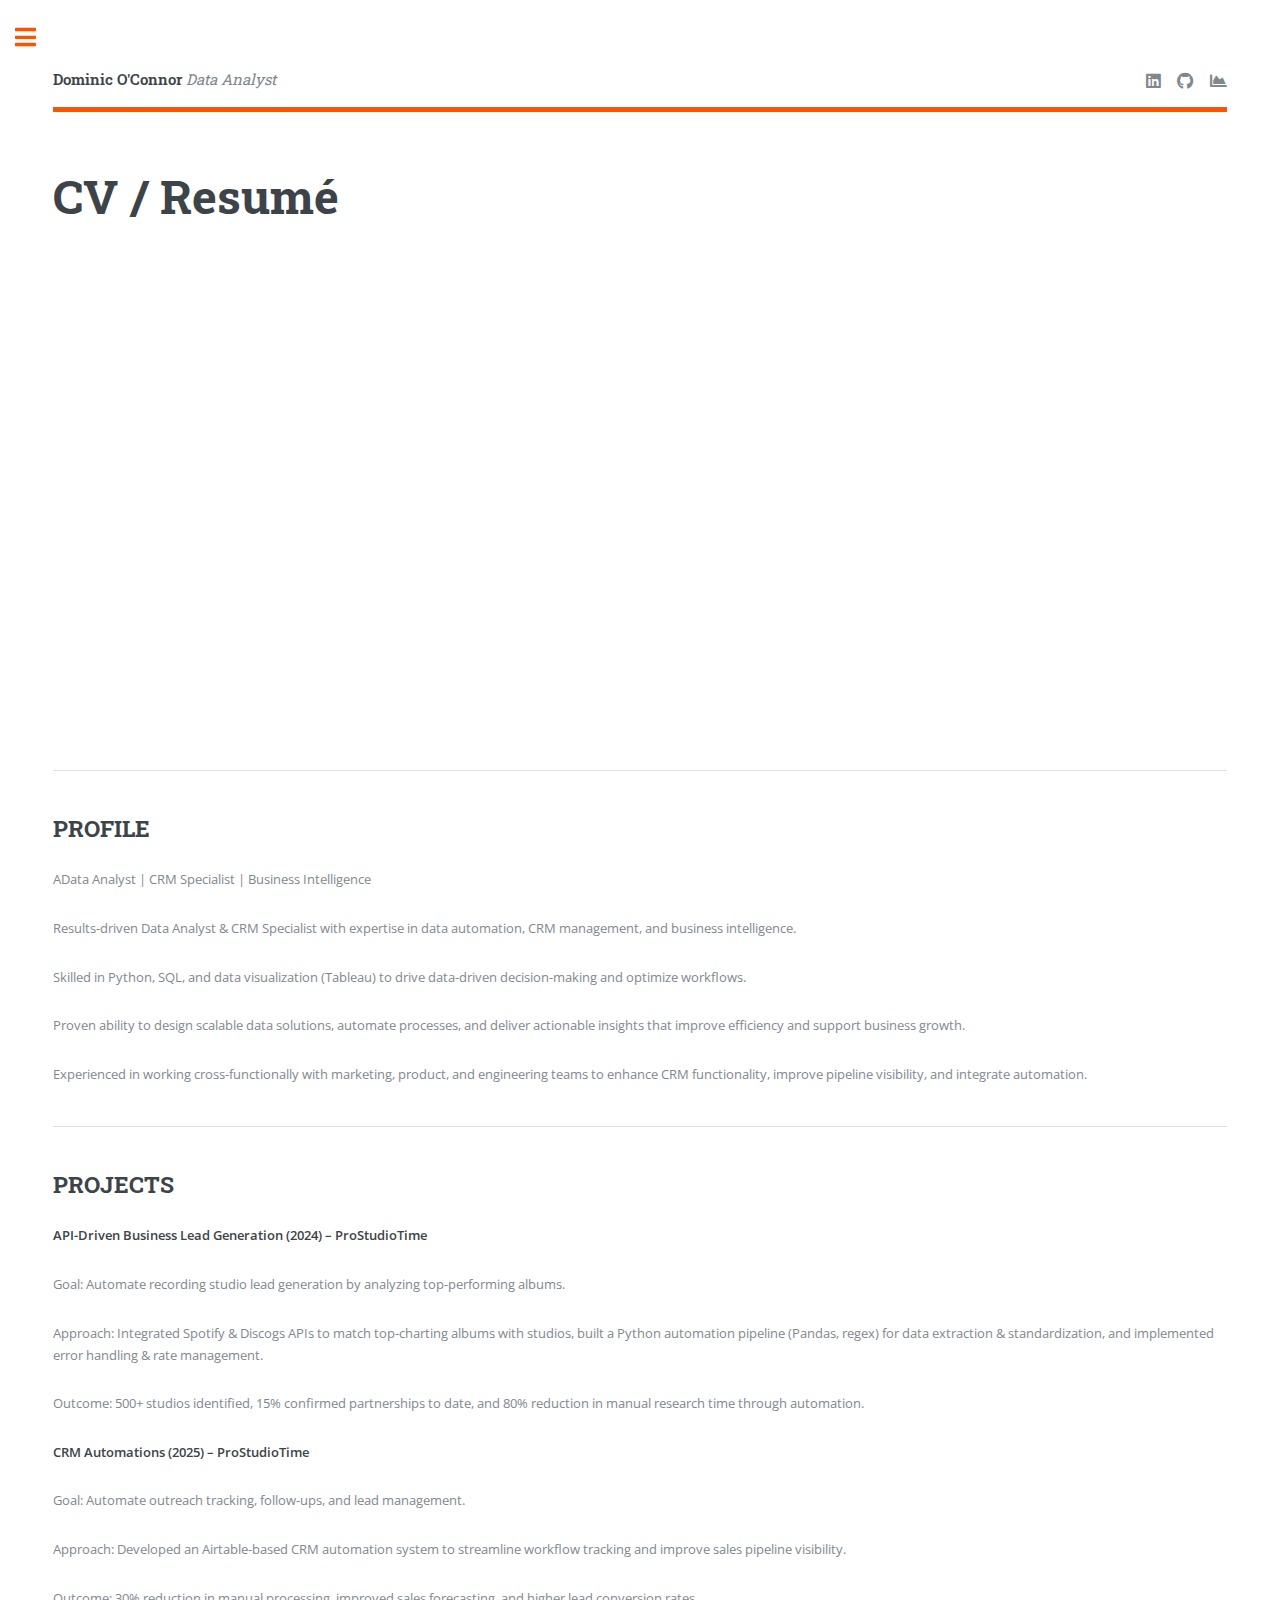
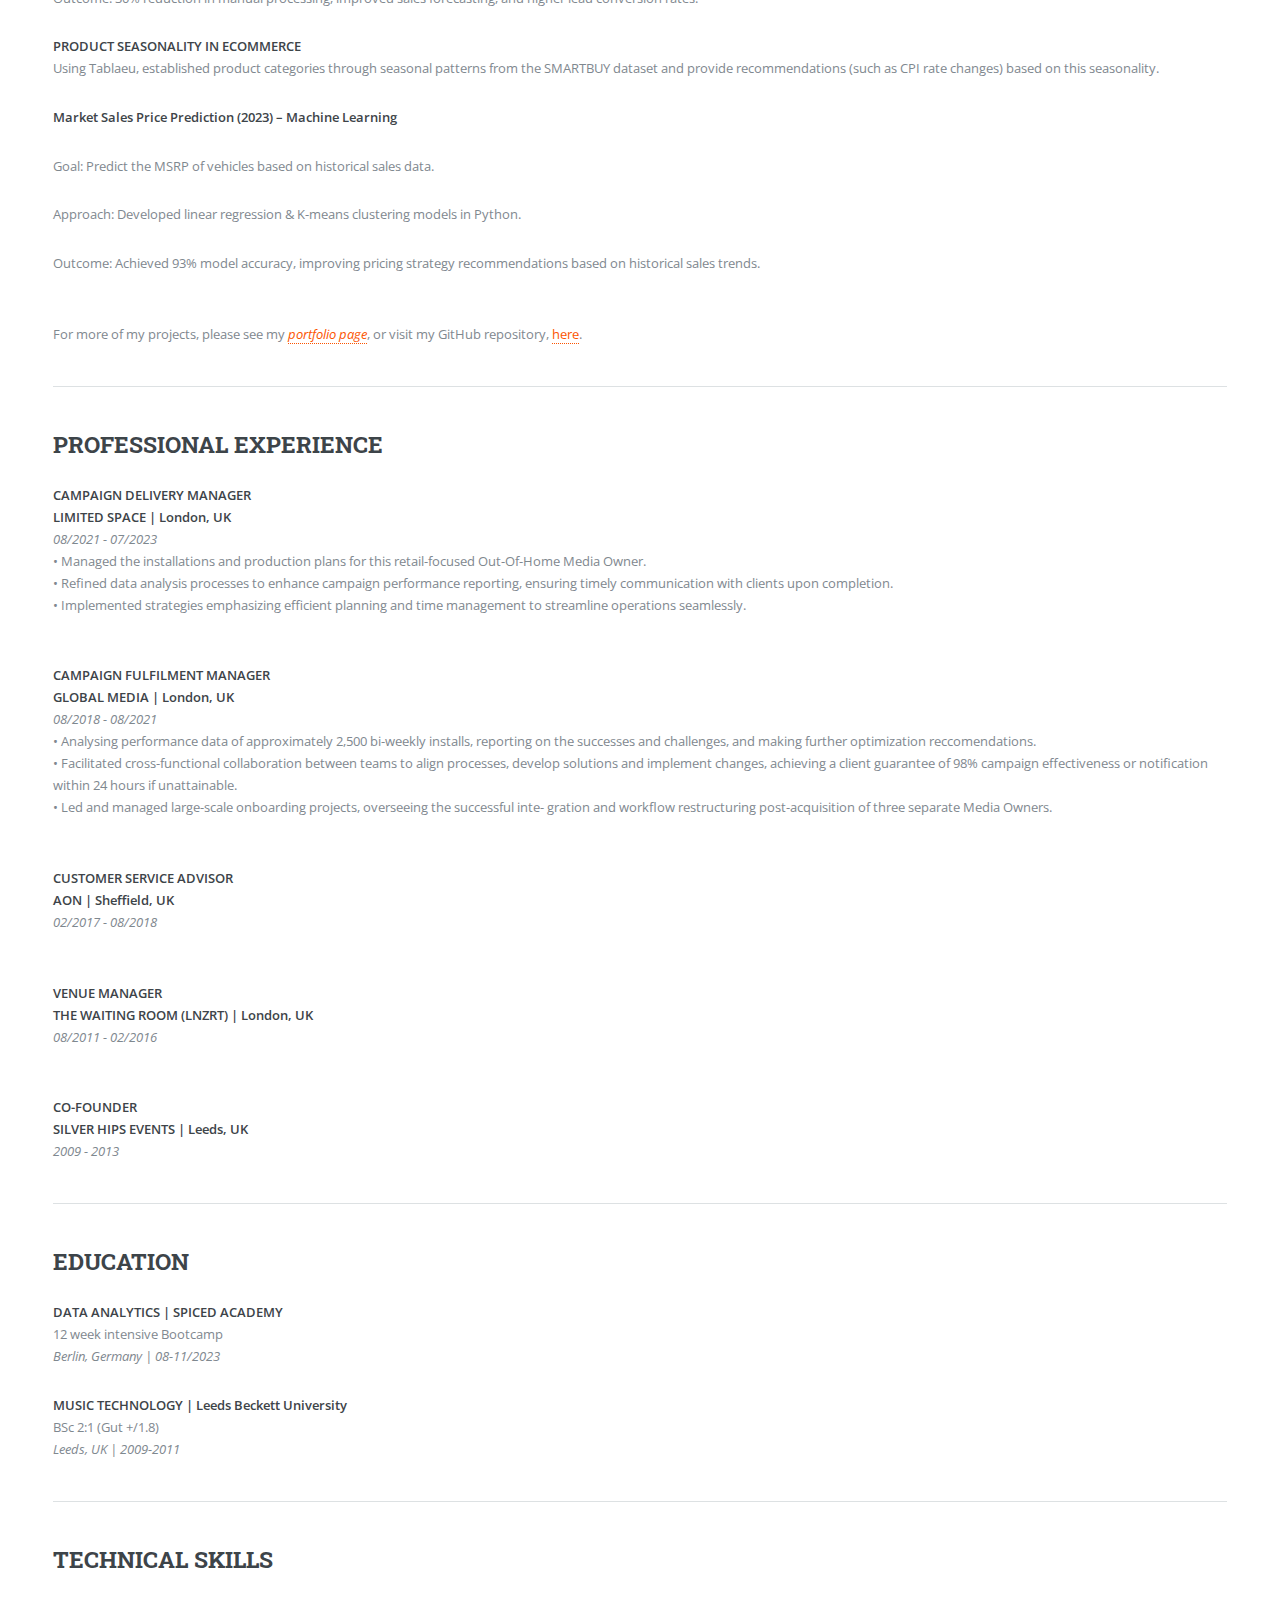
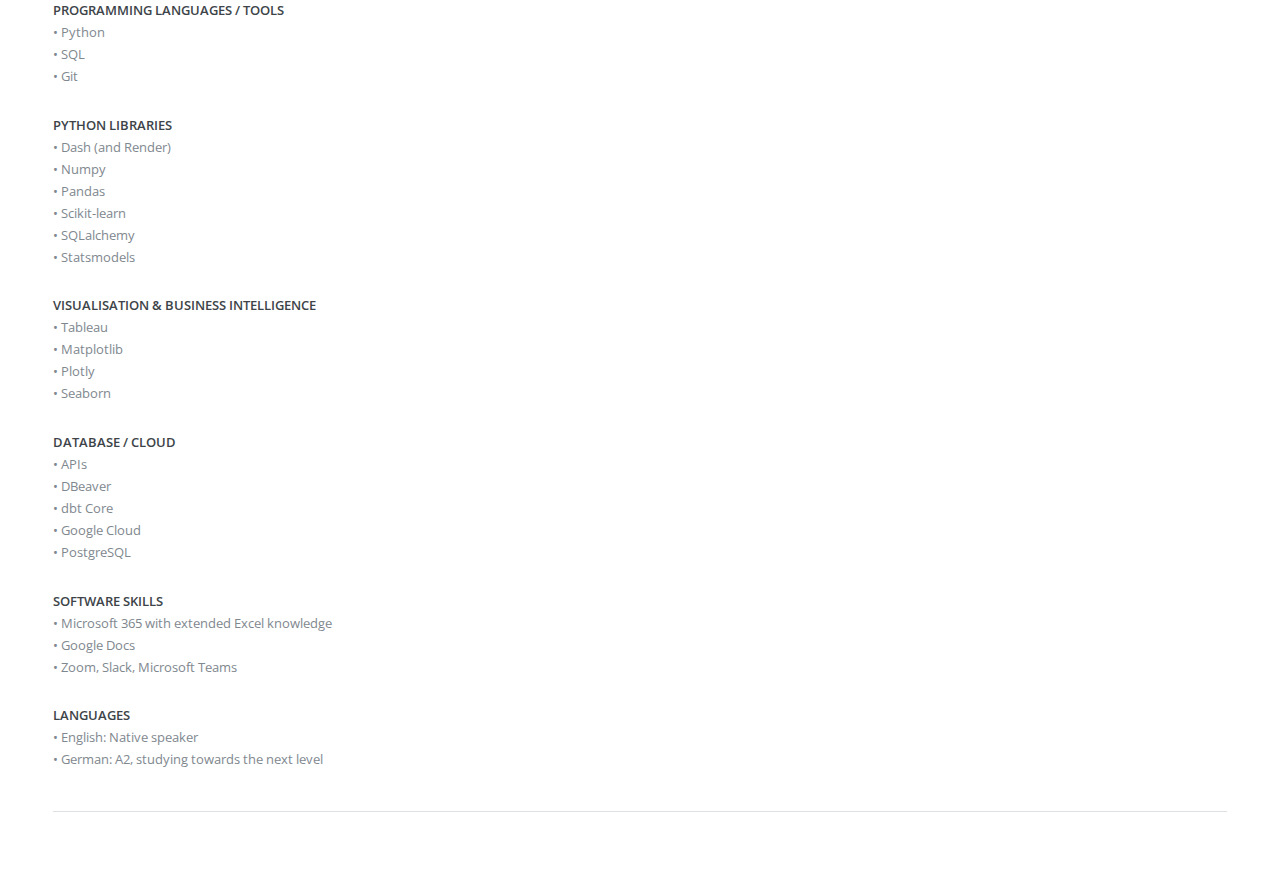
==== commit 93dcbed9: "CV Updates" ====
--- a/cv_resume.html
+++ b/cv_resume.html
@@ -36,49 +36,42 @@
 										<h1>CV / Resumé</h1>
 									</header>
 
-									<iframe src="https://drive.google.com/file/d/100K8u-J4rT_ey2zzI8saqtBsIDunyB8M/preview" 
+									<iframe src="https://drive.google.com/file/d/13CymgGHH9u9UopEDVZUTftgc84szqycZ/view" 
 									width="100%" height="450px" allow="autoplay"></iframe>
 
 									<hr class="major" />
 
 									<h2>PROFILE</h2>
-									<p>An experienced data professional with a background
-										in project and operations management, specializing
-										in data analytics. Skilled in handling large datasets,
+									<p>AData Analyst | CRM Specialist | Business Intelligence</p>
+									<p>Results-driven Data Analyst & CRM Specialist with expertise in data automation, CRM management, and business intelligence.</p> 
+									<p>Skilled in Python, SQL, and data visualization (Tableau) to drive data-driven decision-making and optimize workflows.</p>
+									<p>Proven ability to design scalable data solutions, automate processes, and deliver actionable insights that improve efficiency and support business growth.</p> 
+									<p>Experienced in working cross-functionally with marketing, product, and engineering teams to enhance CRM functionality, improve pipeline visibility, and integrate automation.</p>
+
+									<hr class="major" />
+
+									<h2>PROJECTS</h2>
+
+									<p><strong>API-Driven Business Lead Generation (2024) – ProStudioTime</strong><br>
+										<p>Goal: Automate recording studio lead generation by analyzing top-performing albums.</p>
+										<p>Approach: Integrated Spotify & Discogs APIs to match top-charting albums with studios, built a Python automation pipeline (Pandas, regex) for data extraction & standardization, and implemented error handling & rate management.</p>
+										<p>Outcome: 500+ studios identified, 15% confirmed partnerships to date, and 80% reduction in manual research time through automation.</p>
 										
-										implementing data pipelines, and delivering action-
-										able insights to support business decisions. Proven
-										
-										ability to collaborate across teams and adapt to
-										evolving technology landscapes.</p>
-
-									<hr class="major" />
-
-									<h2>PROJECTS</h2>
-
-									<p><strong>MOVIE DATA ANALYSIS (SQL)</strong><br>
-									Exploratory data analysis using the movie-lens database to reveal insights and trends with-
-									in the film industry. The data is modeled and imported into a database in Google Cloud.</p>
-										
-									<p><strong>COMPARITIVE STATISTICAL ANALYSIS IN FOOTBALL</strong><br>
-										Through extenstensive vizualisation, review three seasons worth of match-event data 
-										from Statsbomb to establish the benefits and drawbacks of short, slow build-up play 
-										compared to long and direct.</p>
+									<p><strong>CRM Automations (2025) – ProStudioTime</strong><br>
+										</p>Goal: Automate outreach tracking, follow-ups, and lead management.</p>
+										<p>Approach: Developed an Airtable-based CRM automation system to streamline workflow tracking and improve sales pipeline visibility.</p>
+										<p>Outcome: 30% reduction in manual processing, improved sales forecasting, and higher lead conversion rates.</p>
 									
 									<p><strong>PRODUCT SEASONALITY IN ECOMMERCE</strong><br>
 									Using Tablaeu, established product categories through seasonal patterns from the
 									SMARTBUY dataset and provide recommendations (such as CPI rate changes) based
 									on this seasonality.</p>
 	
-									<p><strong>MARKET SALE RETAIL PRICE FORECAST</strong><br>
-									Machine Learning-based model using Linear Regression to predict the MSRP of 
-									nearly 12000 car models sold in the United States between 1990 and 2018.
-									Apply K-means Clustering to identify target customer segments with similar
-									preferences and needs and to gain a deeper understanding of the market landscape.</p>
+									<p><strong>Market Sales Price Prediction (2023) – Machine Learning</strong><br>
+										<p>Goal: Predict the MSRP of vehicles based on historical sales data.</p>
+										<p>Approach: Developed linear regression & K-means clustering models in Python.</p>
+										<p>Outcome: Achieved 93% model accuracy, improving pricing strategy recommendations based on historical sales trends.</p>
 						
-									<p><strong>INTERACTIVE VISUALISATION OF CLIMATE DATA (SQL)</strong><br>
-									Working with data from Weather API to design and deploy a web app using Dash
-									and Render. ELT is facilitated through Google Cloud, SQLAlchemy, and dbt Core.</p>
 									<br>
 									For more of my projects, please see my <a href="https://domoconnor89.github.io/portfolio.html"><i>portfolio page</i></a>, or visit my GitHub repository, <a href="https://github.com/domoconnor89/data_analytics">here</a>.
 
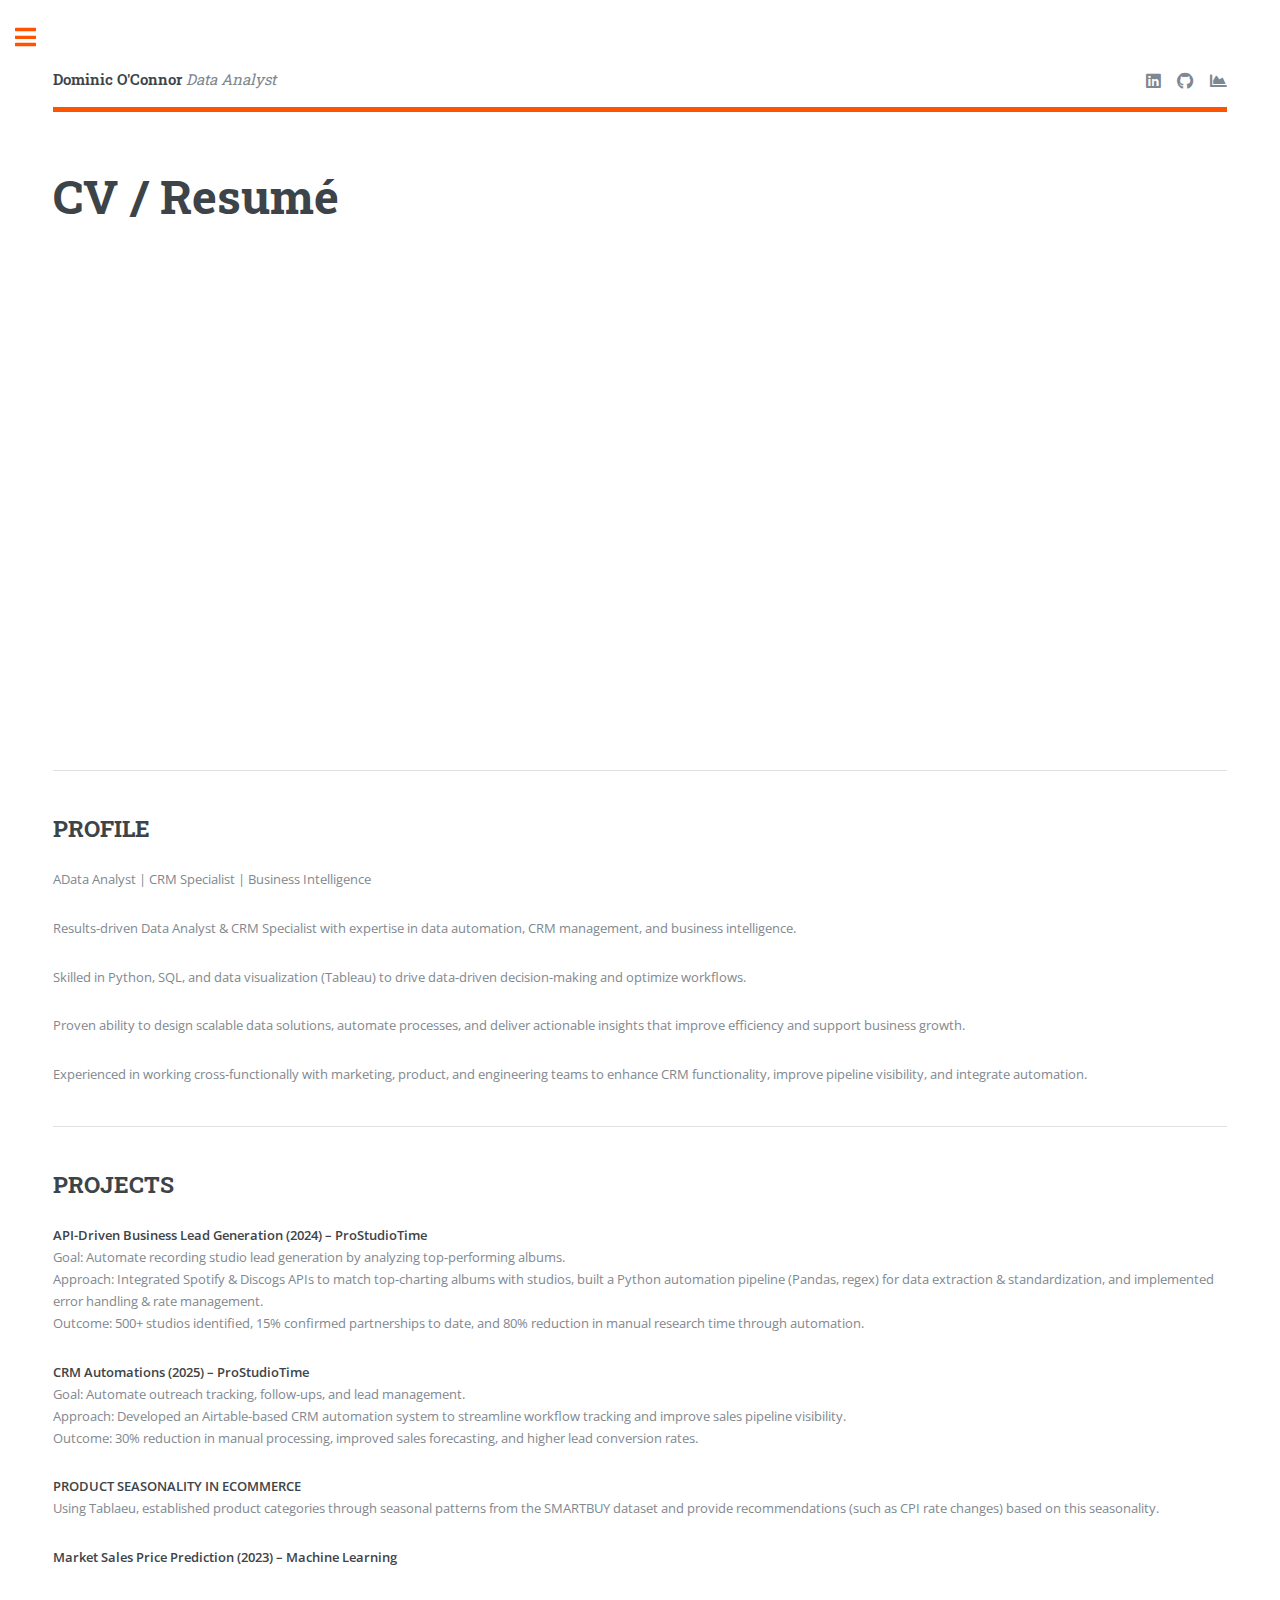
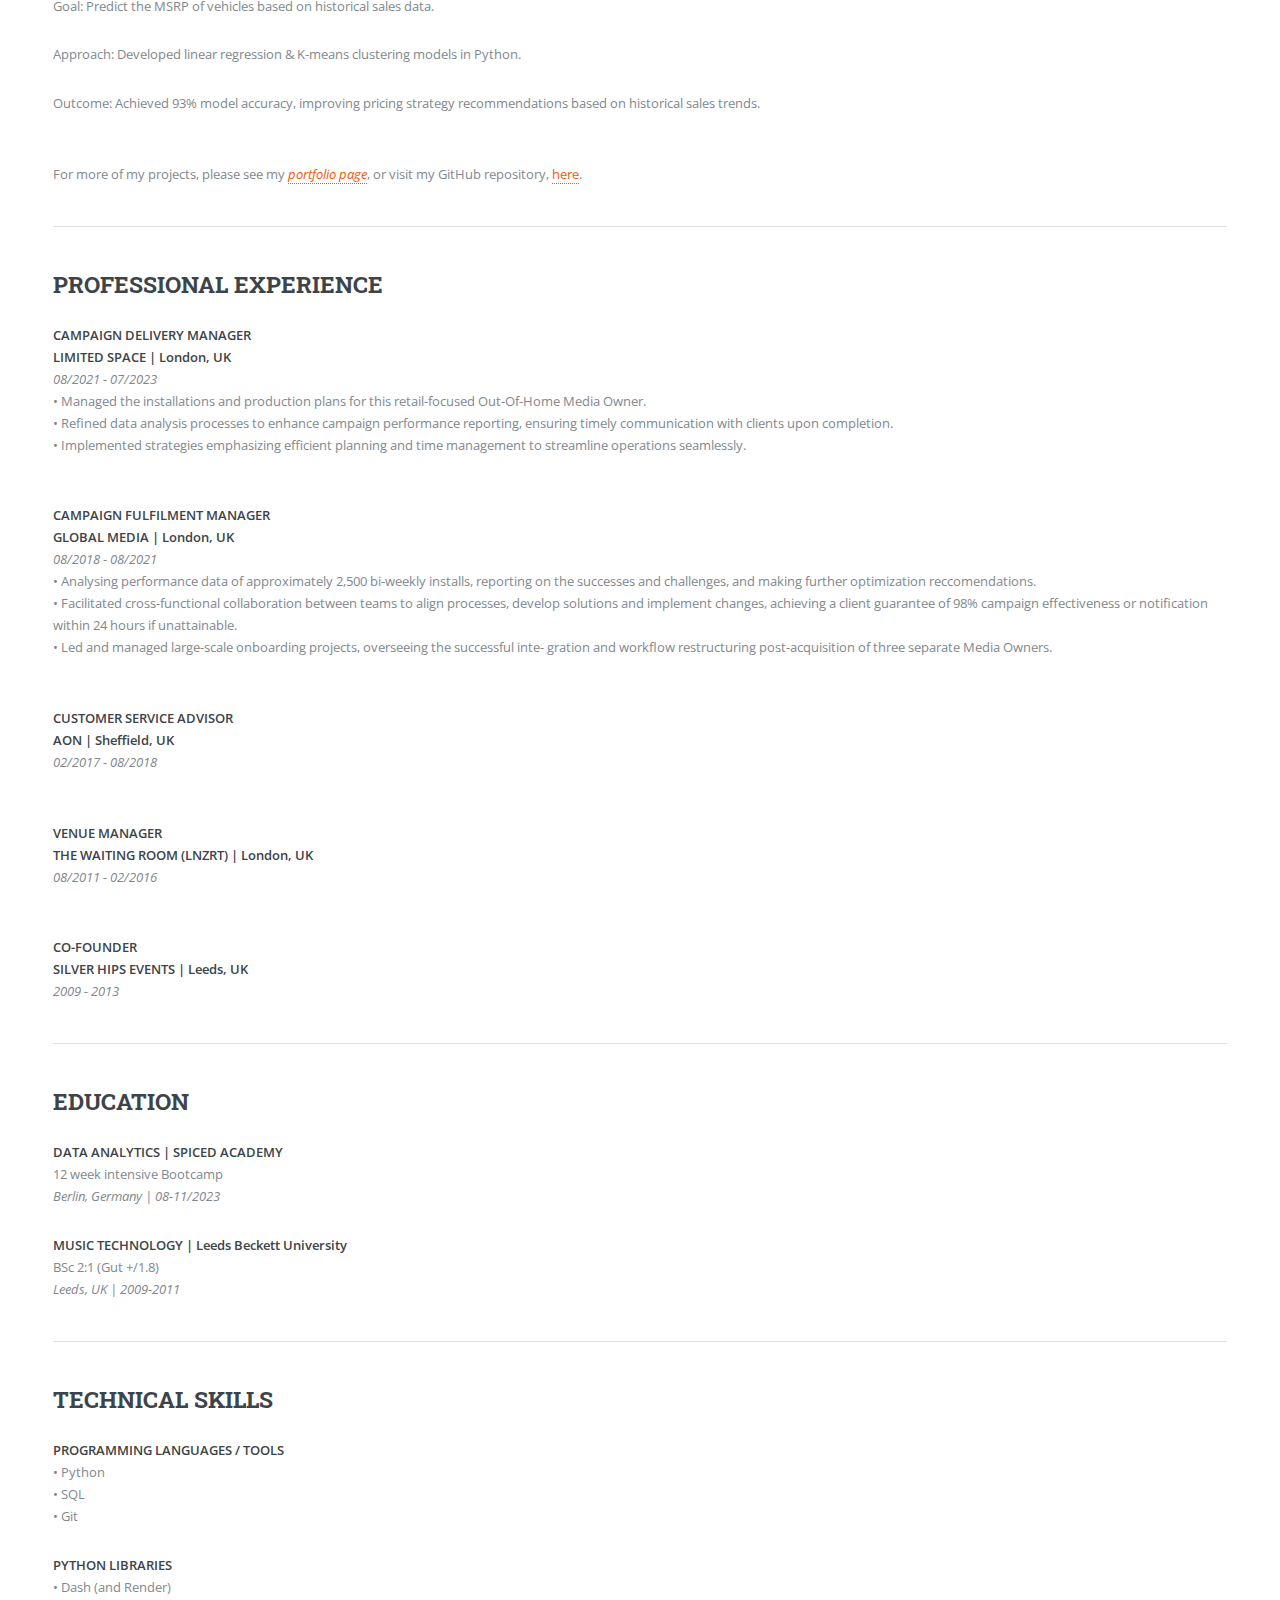
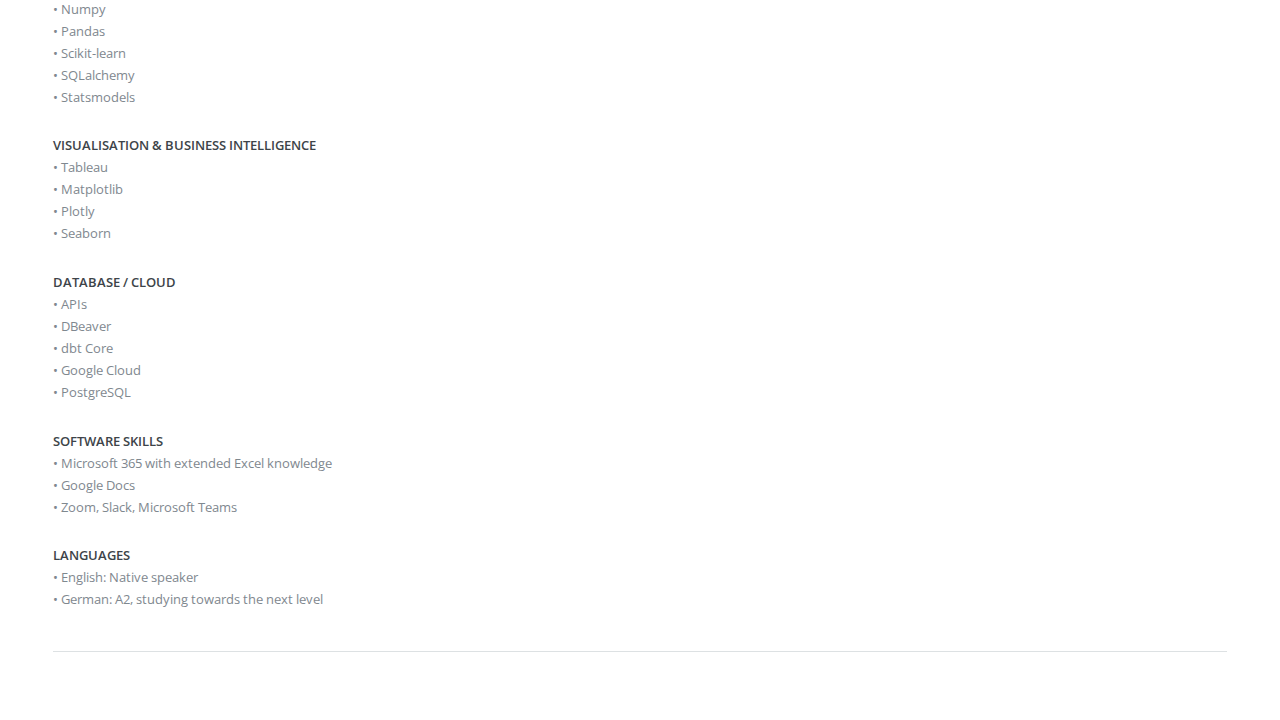
==== commit 962bfa4a: "CV projects update" ====
--- a/cv_resume.html
+++ b/cv_resume.html
@@ -36,7 +36,7 @@
 										<h1>CV / Resumé</h1>
 									</header>
 
-									<iframe src="https://drive.google.com/file/d/13CymgGHH9u9UopEDVZUTftgc84szqycZ/view" 
+									<iframe src="https://drive.google.com/file/d/13CymgGHH9u9UopEDVZUTftgc84szqycZ/preview" 
 									width="100%" height="450px" allow="autoplay"></iframe>
 
 									<hr class="major" />
@@ -53,14 +53,14 @@
 									<h2>PROJECTS</h2>
 
 									<p><strong>API-Driven Business Lead Generation (2024) – ProStudioTime</strong><br>
-										<p>Goal: Automate recording studio lead generation by analyzing top-performing albums.</p>
-										<p>Approach: Integrated Spotify & Discogs APIs to match top-charting albums with studios, built a Python automation pipeline (Pandas, regex) for data extraction & standardization, and implemented error handling & rate management.</p>
-										<p>Outcome: 500+ studios identified, 15% confirmed partnerships to date, and 80% reduction in manual research time through automation.</p>
+										Goal: Automate recording studio lead generation by analyzing top-performing albums.<br>
+										Approach: Integrated Spotify & Discogs APIs to match top-charting albums with studios, built a Python automation pipeline (Pandas, regex) for data extraction & standardization, and implemented error handling & rate management.<br>
+										Outcome: 500+ studios identified, 15% confirmed partnerships to date, and 80% reduction in manual research time through automation.</p>
 										
 									<p><strong>CRM Automations (2025) – ProStudioTime</strong><br>
-										</p>Goal: Automate outreach tracking, follow-ups, and lead management.</p>
-										<p>Approach: Developed an Airtable-based CRM automation system to streamline workflow tracking and improve sales pipeline visibility.</p>
-										<p>Outcome: 30% reduction in manual processing, improved sales forecasting, and higher lead conversion rates.</p>
+										Goal: Automate outreach tracking, follow-ups, and lead management.<br>
+										Approach: Developed an Airtable-based CRM automation system to streamline workflow tracking and improve sales pipeline visibility.<br>
+										Outcome: 30% reduction in manual processing, improved sales forecasting, and higher lead conversion rates.</p>
 									
 									<p><strong>PRODUCT SEASONALITY IN ECOMMERCE</strong><br>
 									Using Tablaeu, established product categories through seasonal patterns from the
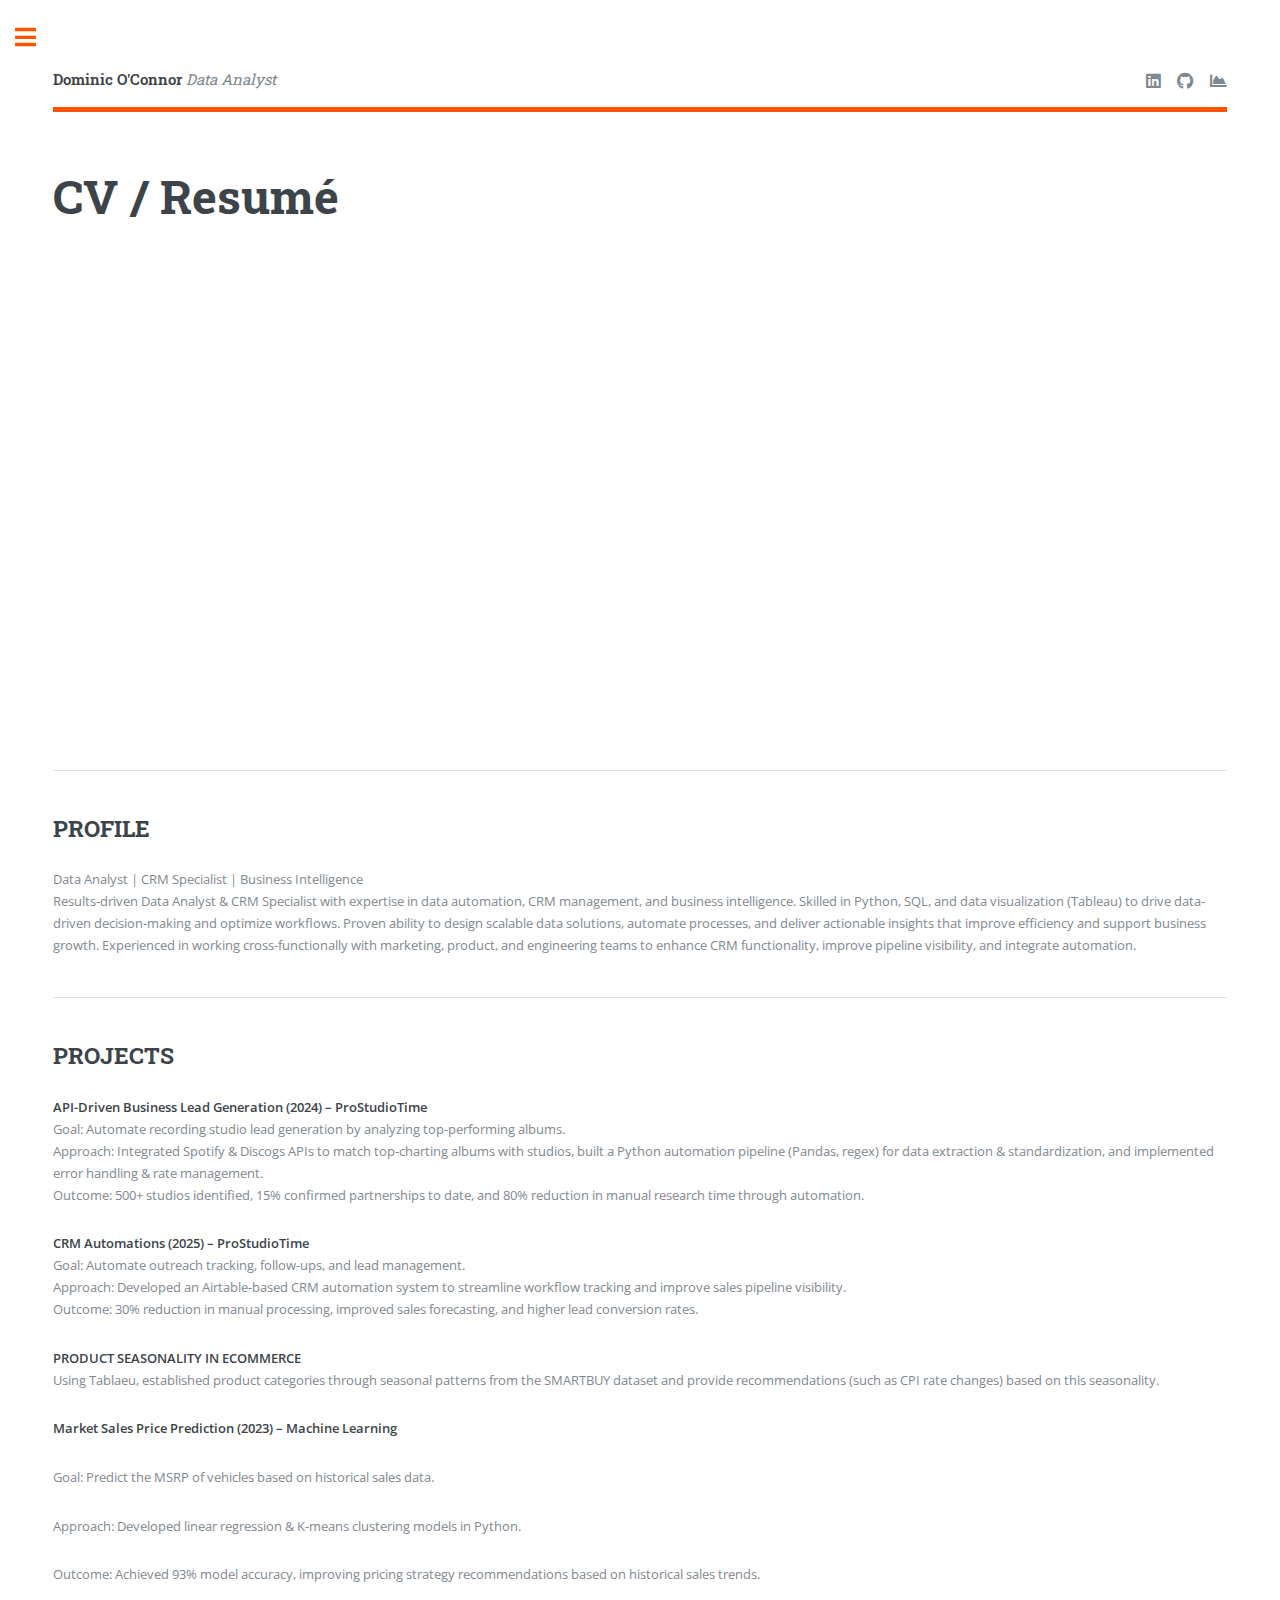
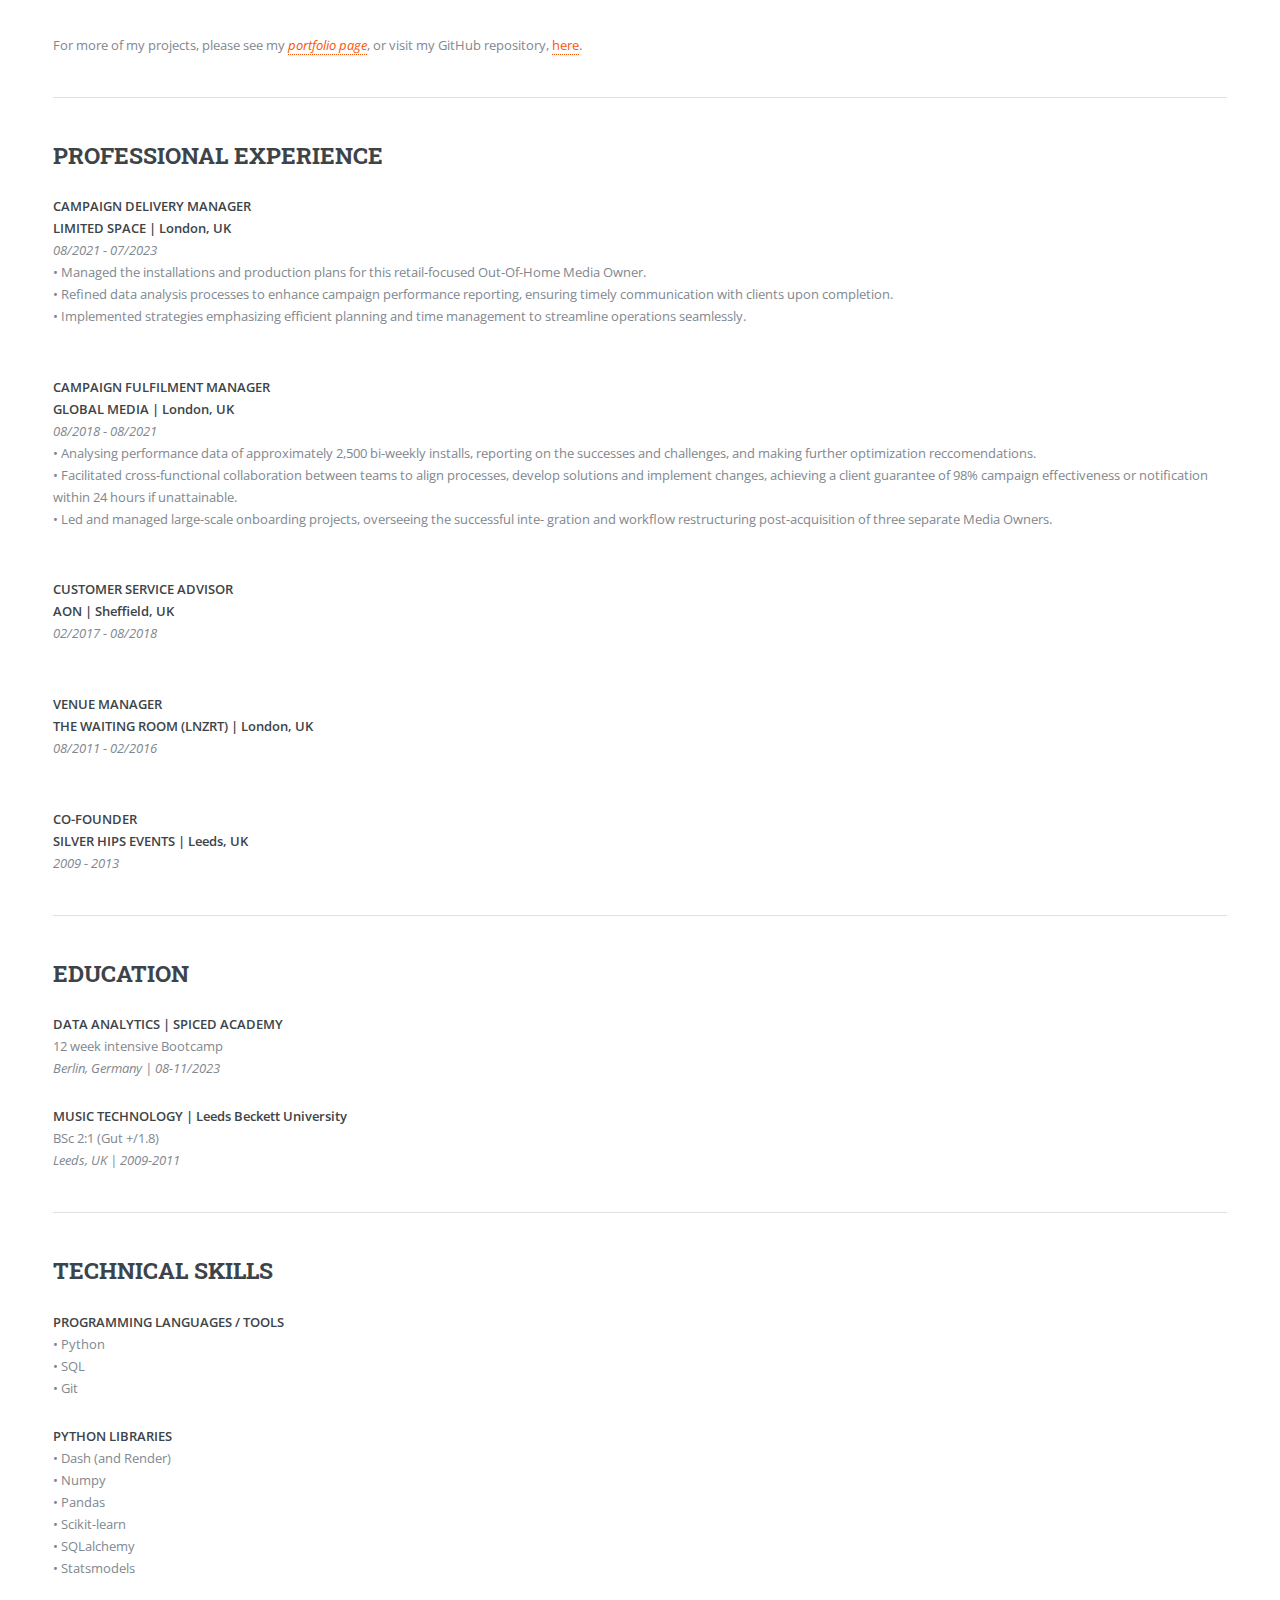
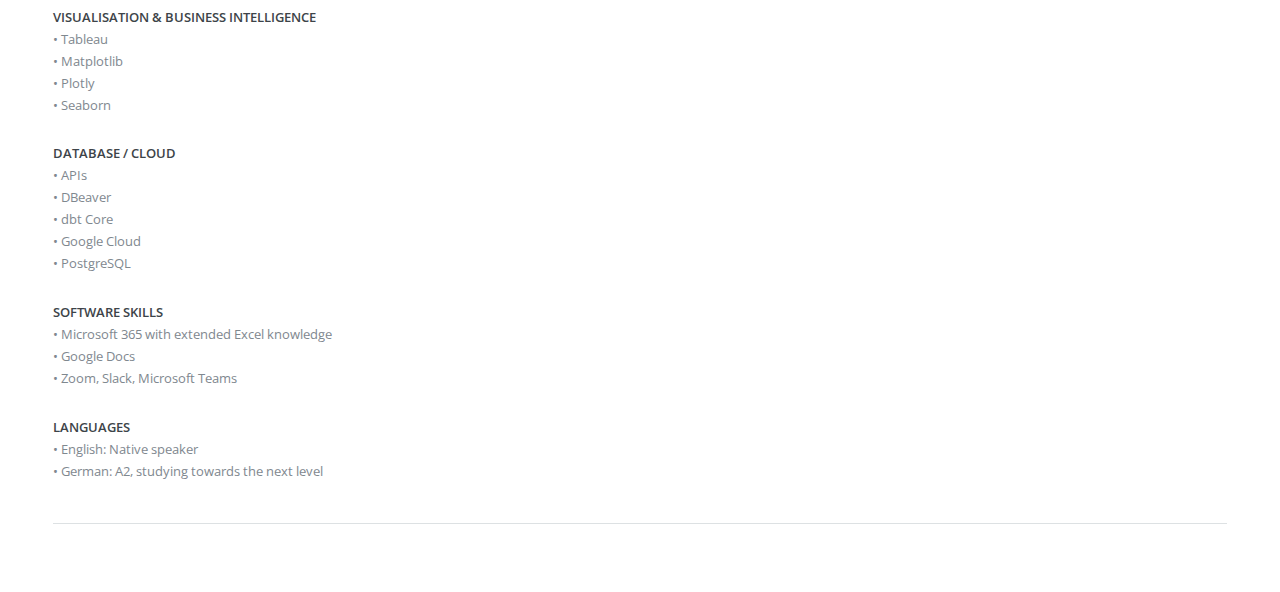
==== commit aa114a6f: "CV Profile Changes" ====
--- a/cv_resume.html
+++ b/cv_resume.html
@@ -37,16 +37,16 @@
 									</header>
 
 									<iframe src="https://drive.google.com/file/d/13CymgGHH9u9UopEDVZUTftgc84szqycZ/preview" 
-									width="100%" height="450px" allow="autoplay"></iframe>
+									width="95%" height="450px" allow="autoplay"></iframe>
 
 									<hr class="major" />
 
 									<h2>PROFILE</h2>
-									<p>AData Analyst | CRM Specialist | Business Intelligence</p>
-									<p>Results-driven Data Analyst & CRM Specialist with expertise in data automation, CRM management, and business intelligence.</p> 
-									<p>Skilled in Python, SQL, and data visualization (Tableau) to drive data-driven decision-making and optimize workflows.</p>
-									<p>Proven ability to design scalable data solutions, automate processes, and deliver actionable insights that improve efficiency and support business growth.</p> 
-									<p>Experienced in working cross-functionally with marketing, product, and engineering teams to enhance CRM functionality, improve pipeline visibility, and integrate automation.</p>
+									<p>Data Analyst | CRM Specialist | Business Intelligence<br>
+									Results-driven Data Analyst & CRM Specialist with expertise in data automation, CRM management, and business intelligence.
+									Skilled in Python, SQL, and data visualization (Tableau) to drive data-driven decision-making and optimize workflows.
+									Proven ability to design scalable data solutions, automate processes, and deliver actionable insights that improve efficiency and support business growth.
+									Experienced in working cross-functionally with marketing, product, and engineering teams to enhance CRM functionality, improve pipeline visibility, and integrate automation.</p>
 
 									<hr class="major" />
 
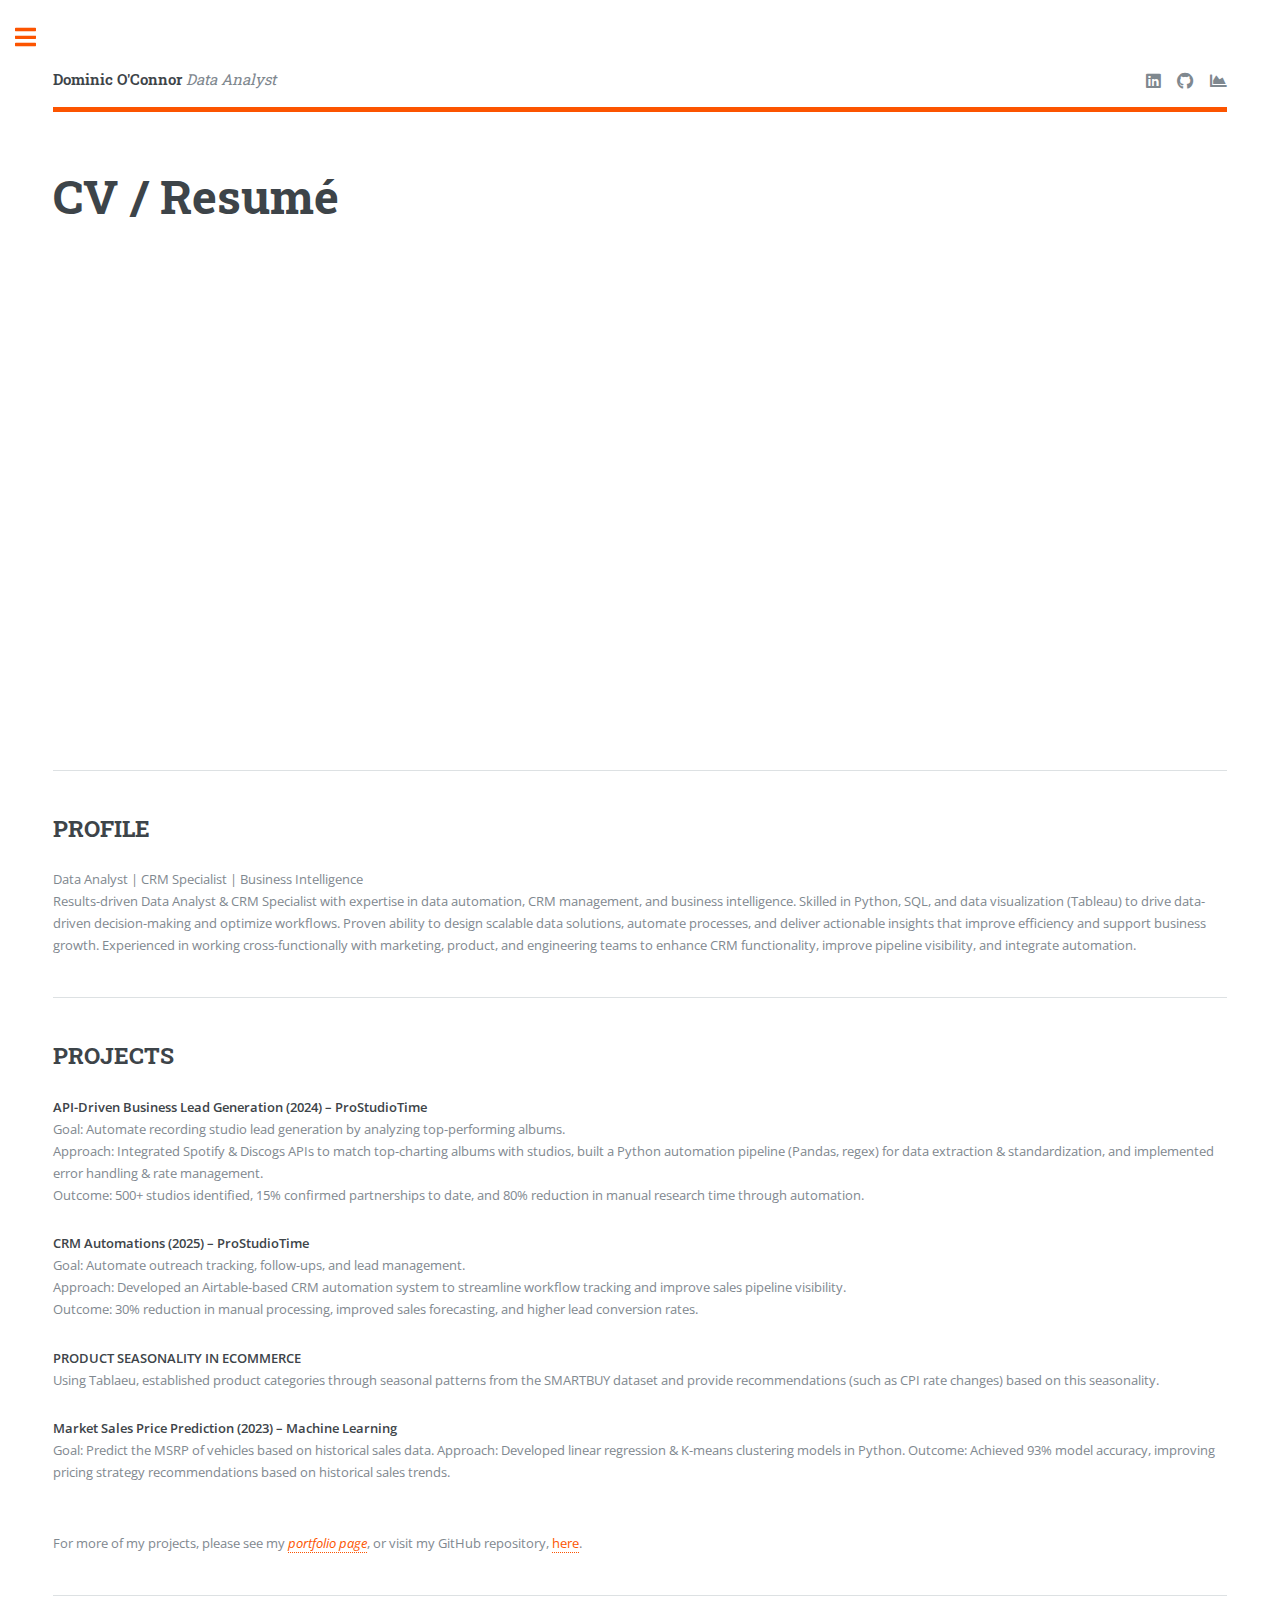
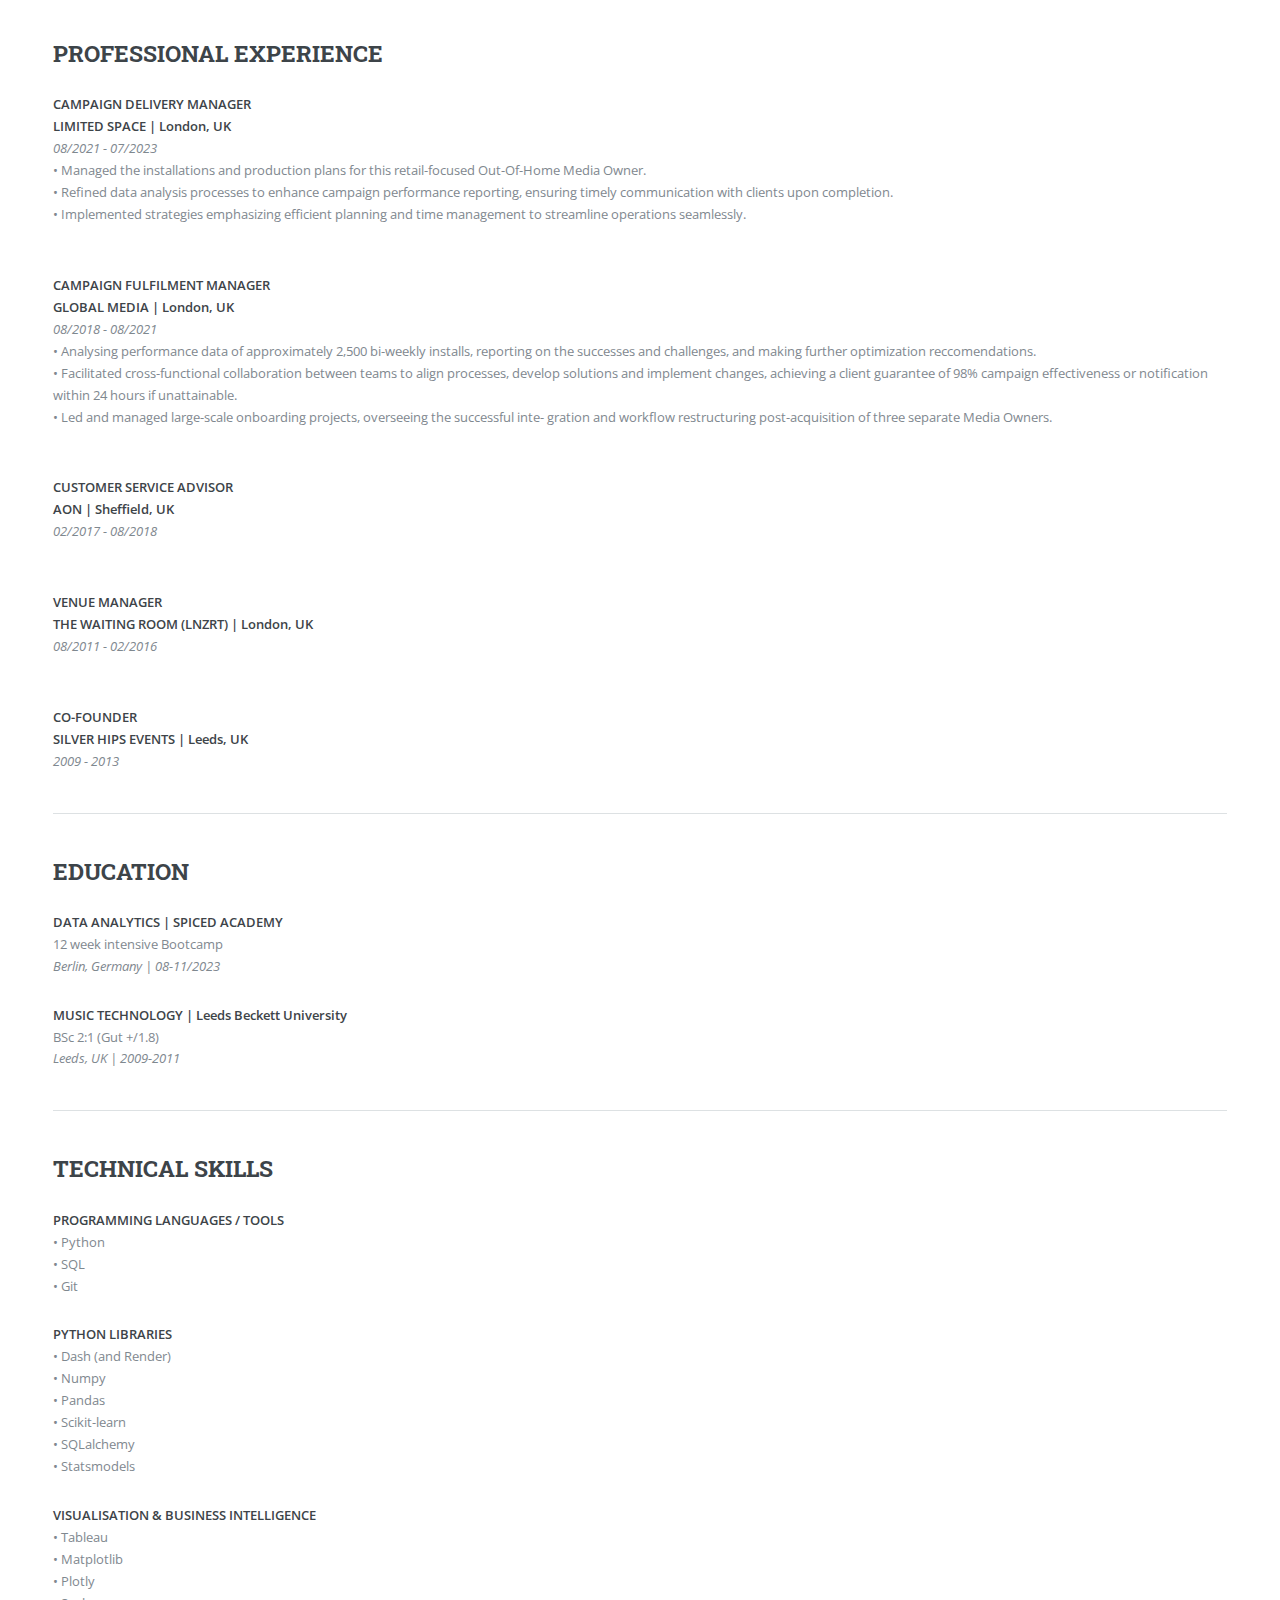
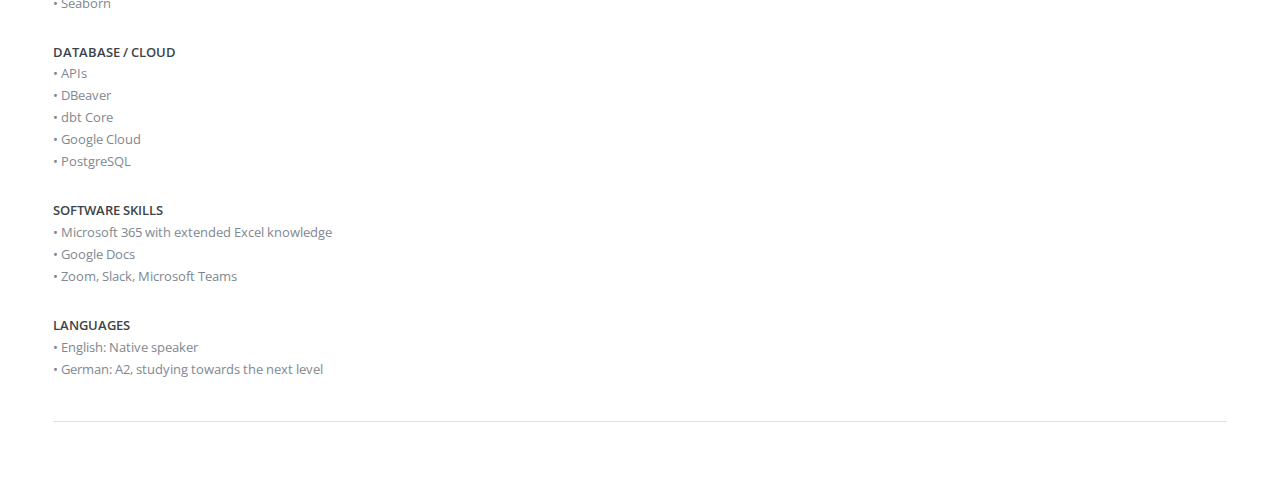
==== commit 0fe05f9f: "CV Profile Update" ====
--- a/cv_resume.html
+++ b/cv_resume.html
@@ -68,9 +68,9 @@
 									on this seasonality.</p>
 	
 									<p><strong>Market Sales Price Prediction (2023) – Machine Learning</strong><br>
-										<p>Goal: Predict the MSRP of vehicles based on historical sales data.</p>
-										<p>Approach: Developed linear regression & K-means clustering models in Python.</p>
-										<p>Outcome: Achieved 93% model accuracy, improving pricing strategy recommendations based on historical sales trends.</p>
+										Goal: Predict the MSRP of vehicles based on historical sales data.
+										Approach: Developed linear regression & K-means clustering models in Python.
+										Outcome: Achieved 93% model accuracy, improving pricing strategy recommendations based on historical sales trends.</p>
 						
 									<br>
 									For more of my projects, please see my <a href="https://domoconnor89.github.io/portfolio.html"><i>portfolio page</i></a>, or visit my GitHub repository, <a href="https://github.com/domoconnor89/data_analytics">here</a>.
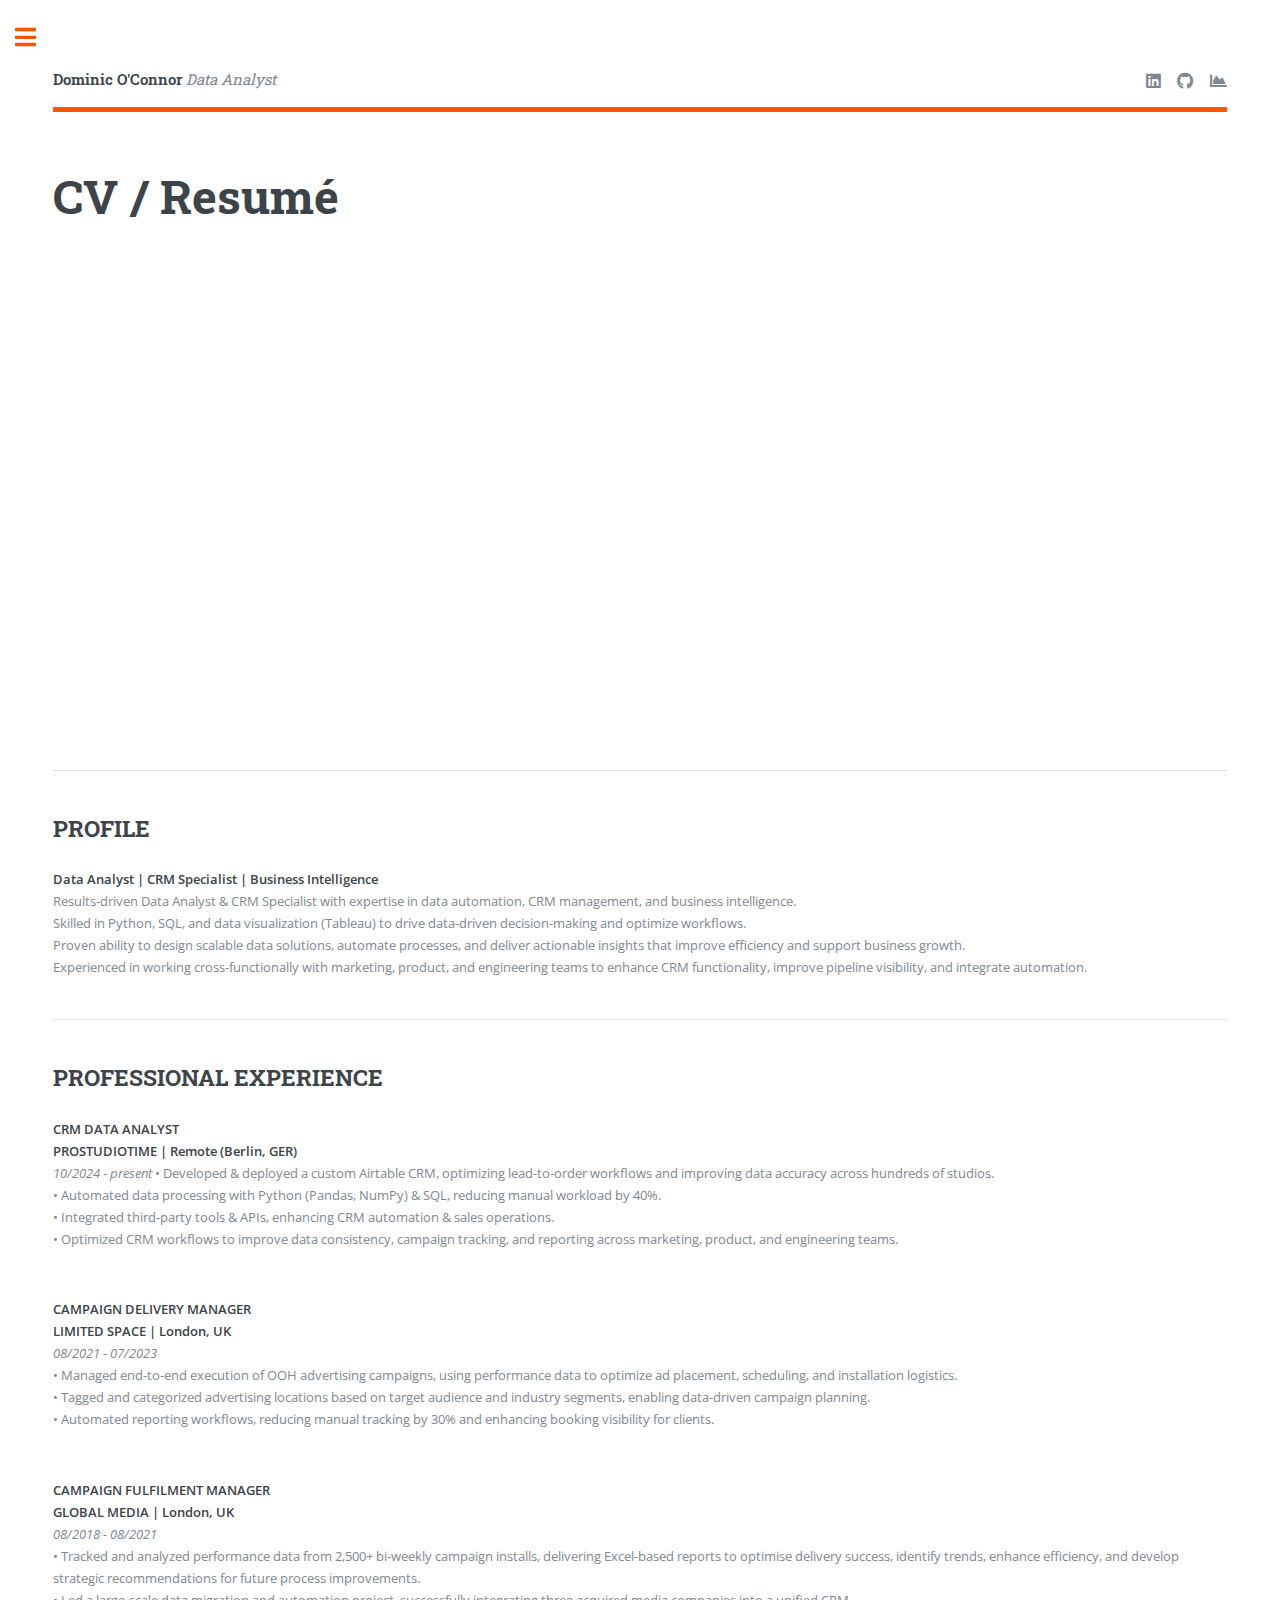
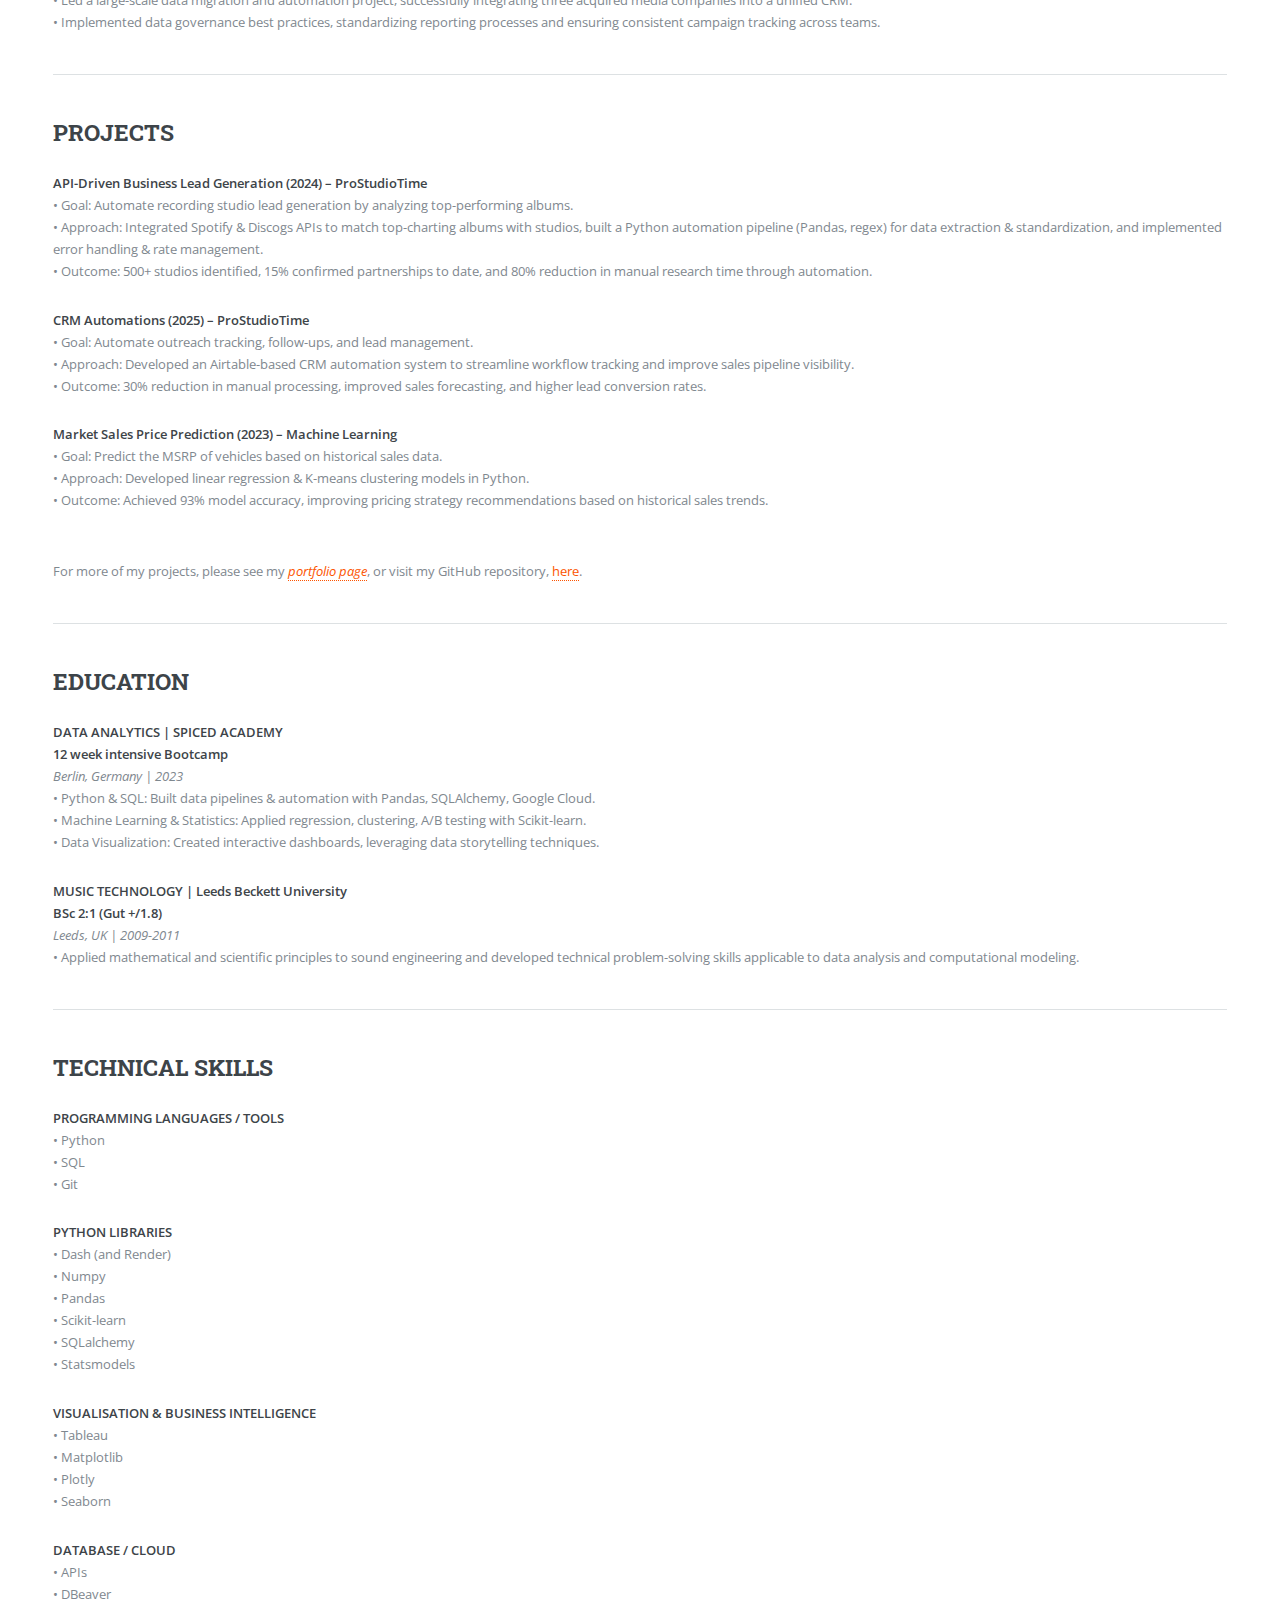
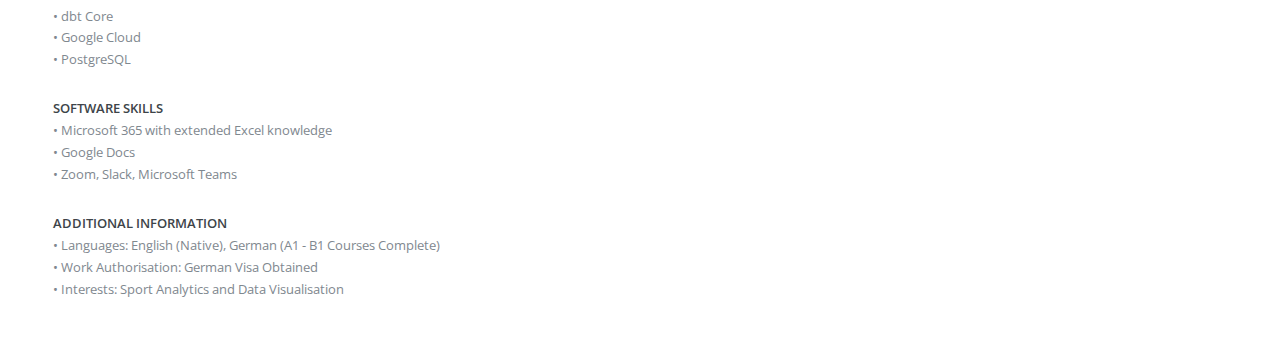
==== commit d921623c: "CV and Homepage Update" ====
--- a/cv_resume.html
+++ b/cv_resume.html
@@ -37,87 +37,87 @@
 									</header>
 
 									<iframe src="https://drive.google.com/file/d/13CymgGHH9u9UopEDVZUTftgc84szqycZ/preview" 
-									width="95%" height="450px" allow="autoplay"></iframe>
-
+									width="100%" height="450px" allow="autoplay"></iframe>
+									
 									<hr class="major" />
 
 									<h2>PROFILE</h2>
-									<p>Data Analyst | CRM Specialist | Business Intelligence<br>
-									Results-driven Data Analyst & CRM Specialist with expertise in data automation, CRM management, and business intelligence.
-									Skilled in Python, SQL, and data visualization (Tableau) to drive data-driven decision-making and optimize workflows.
-									Proven ability to design scalable data solutions, automate processes, and deliver actionable insights that improve efficiency and support business growth.
+									<p><strong>Data Analyst | CRM Specialist | Business Intelligence</strong><br>
+									Results-driven Data Analyst & CRM Specialist with expertise in data automation, CRM management, and business intelligence.<br>
+									Skilled in Python, SQL, and data visualization (Tableau) to drive data-driven decision-making and optimize workflows.<br>
+									Proven ability to design scalable data solutions, automate processes, and deliver actionable insights that improve efficiency and support business growth.<br>
 									Experienced in working cross-functionally with marketing, product, and engineering teams to enhance CRM functionality, improve pipeline visibility, and integrate automation.</p>
 
 									<hr class="major" />
 
+									<h2>PROFESSIONAL EXPERIENCE</h2>
+
+									<p><strong>CRM DATA ANALYST <br>PROSTUDIOTIME | Remote (Berlin, GER)</strong><br>
+									<i>10/2024 - present</i>
+									• Developed & deployed a custom Airtable CRM, optimizing lead-to-order workflows and 
+									improving data accuracy across hundreds of studios.<br>
+									• Automated data processing with Python (Pandas, NumPy) & SQL, reducing manual workload by 40%.<br>
+									• Integrated third-party tools & APIs, enhancing CRM automation & sales operations.<br>
+									• Optimized CRM workflows to improve data consistency, campaign tracking, 
+									and reporting across marketing, product, and engineering teams.</p><br>
+
+									<p><strong>CAMPAIGN DELIVERY MANAGER <br>LIMITED SPACE | London, UK</strong><br>
+									<i>08/2021 - 07/2023</i><br>
+									• Managed end-to-end execution of OOH advertising campaigns, 
+									using performance data to optimize ad placement, scheduling, and installation logistics.<br>
+									• Tagged and categorized advertising locations based on 
+									target audience and industry segments, enabling data-driven campaign planning.<br>
+									• Automated reporting workflows, reducing manual tracking by 30% 
+									and enhancing booking visibility for clients.</p><br>
+
+									<p><strong>CAMPAIGN FULFILMENT MANAGER <br>GLOBAL MEDIA | London, UK</strong><br>
+									<i>08/2018 - 08/2021</i><br>
+									• Tracked and analyzed performance data from 2,500+ bi-weekly campaign installs, 
+									delivering Excel-based reports to optimise delivery success, identify trends, 
+									enhance efficiency, and develop strategic recommendations for future process improvements.<br>
+									• Led a large-scale data migration and automation project, 
+									successfully integrating three acquired media companies into a unified CRM.<br>
+									• Implemented data governance best practices, standardizing reporting processes and 
+									ensuring consistent campaign tracking across teams.</p>
+
+									<hr class="major" />
+
 									<h2>PROJECTS</h2>
 
 									<p><strong>API-Driven Business Lead Generation (2024) – ProStudioTime</strong><br>
-										Goal: Automate recording studio lead generation by analyzing top-performing albums.<br>
-										Approach: Integrated Spotify & Discogs APIs to match top-charting albums with studios, built a Python automation pipeline (Pandas, regex) for data extraction & standardization, and implemented error handling & rate management.<br>
-										Outcome: 500+ studios identified, 15% confirmed partnerships to date, and 80% reduction in manual research time through automation.</p>
+									• 	Goal: Automate recording studio lead generation by analyzing top-performing albums.<br>
+									• 	Approach: Integrated Spotify & Discogs APIs to match top-charting albums with studios, built a Python automation pipeline (Pandas, regex) for data extraction & standardization, and implemented error handling & rate management.<br>
+									• 	Outcome: 500+ studios identified, 15% confirmed partnerships to date, and 80% reduction in manual research time through automation.</p>
 										
 									<p><strong>CRM Automations (2025) – ProStudioTime</strong><br>
-										Goal: Automate outreach tracking, follow-ups, and lead management.<br>
-										Approach: Developed an Airtable-based CRM automation system to streamline workflow tracking and improve sales pipeline visibility.<br>
-										Outcome: 30% reduction in manual processing, improved sales forecasting, and higher lead conversion rates.</p>
-									
-									<p><strong>PRODUCT SEASONALITY IN ECOMMERCE</strong><br>
-									Using Tablaeu, established product categories through seasonal patterns from the
-									SMARTBUY dataset and provide recommendations (such as CPI rate changes) based
-									on this seasonality.</p>
+									• 	Goal: Automate outreach tracking, follow-ups, and lead management.<br>
+									• 	Approach: Developed an Airtable-based CRM automation system to streamline workflow tracking and improve sales pipeline visibility.<br>
+									• 	Outcome: 30% reduction in manual processing, improved sales forecasting, and higher lead conversion rates.</p>
 	
 									<p><strong>Market Sales Price Prediction (2023) – Machine Learning</strong><br>
-										Goal: Predict the MSRP of vehicles based on historical sales data.
-										Approach: Developed linear regression & K-means clustering models in Python.
-										Outcome: Achieved 93% model accuracy, improving pricing strategy recommendations based on historical sales trends.</p>
+									• 	Goal: Predict the MSRP of vehicles based on historical sales data.<br>
+									• 	Approach: Developed linear regression & K-means clustering models in Python.<br>
+									• 	Outcome: Achieved 93% model accuracy, improving pricing strategy recommendations based on historical sales trends.</p>
 						
 									<br>
 									For more of my projects, please see my <a href="https://domoconnor89.github.io/portfolio.html"><i>portfolio page</i></a>, or visit my GitHub repository, <a href="https://github.com/domoconnor89/data_analytics">here</a>.
 
 									<hr class="major" />
 
-									<h2>PROFESSIONAL EXPERIENCE</h2>
-
-									<p><strong>CAMPAIGN DELIVERY MANAGER <br>LIMITED SPACE | London, UK</strong><br>
-									<i>08/2021 - 07/2023</i><br>
-									• Managed the installations and production plans for this retail-focused
-									Out-Of-Home Media Owner.<br>
-									• Refined data analysis processes to enhance campaign performance reporting,
-									ensuring timely communication with clients upon completion.<br>
-									• Implemented strategies emphasizing efficient planning and time management to
-									streamline operations seamlessly.</p><br>
-
-									<p><strong>CAMPAIGN FULFILMENT MANAGER <br>GLOBAL MEDIA | London, UK</strong><br>
-									<i>08/2018 - 08/2021</i><br>
-									• Analysing performance data of approximately 2,500 bi-weekly installs, reporting on
-									the successes and challenges, and making further optimization reccomendations.<br>
-									• Facilitated cross-functional collaboration between teams to align processes, develop
-									solutions and implement changes, achieving a client guarantee of 98% campaign
-									effectiveness or notification within 24 hours if unattainable.<br>
-									• Led and managed large-scale onboarding projects, overseeing the successful inte-
-									gration and workflow restructuring post-acquisition of three separate Media Owners.</p><br>
-
-									<p><strong>CUSTOMER SERVICE ADVISOR <br>AON | Sheffield, UK</strong><br>
-									<i>02/2017 - 08/2018</i></p><br>
-
-									<p><strong>VENUE MANAGER <br>THE WAITING ROOM (LNZRT) | London, UK</strong><br>
-									<i>08/2011 - 02/2016</i></p><br>
-
-									<p><strong>CO-FOUNDER <br>SILVER HIPS EVENTS | Leeds, UK</strong><br>
-									<i>2009 - 2013</i></p>
-
-									<hr class="major" />
-
 									<h2>EDUCATION</h2>
 
-									<p><strong>DATA ANALYTICS | SPICED ACADEMY</strong><br>
-										12 week intensive Bootcamp<br>
-									<i>Berlin, Germany | 08-11/2023</i></p>
-
-									<p><strong>MUSIC TECHNOLOGY | Leeds Beckett University</strong><br>
-										BSc 2:1 (Gut +/1.8)<br>
-									<i>Leeds, UK | 2009-2011</i></p>
+									<p><strong>DATA ANALYTICS | SPICED ACADEMY<br>
+									12 week intensive Bootcamp</strong><br>
+									<i>Berlin, Germany | 2023</i><br>
+									• Python & SQL: Built data pipelines & automation with Pandas, SQLAlchemy, Google Cloud.<br>
+									• Machine Learning & Statistics: Applied regression, clustering, A/B testing with Scikit-learn.<br>
+									• Data Visualization: Created interactive dashboards, leveraging data storytelling techniques.</p>
+
+									<p><strong>MUSIC TECHNOLOGY | Leeds Beckett University<br>
+									BSc 2:1 (Gut +/1.8)</strong><br>
+									<i>Leeds, UK | 2009-2011</i><br>
+									• Applied mathematical and scientific principles to sound engineering and developed
+									technical problem-solving skills applicable to data analysis and computational modeling.</p>
 
 									<hr class="major" />
 
@@ -153,11 +153,10 @@
 									• Google Docs<br>
 									• Zoom, Slack, Microsoft Teams</p>
 
-									<p><strong>LANGUAGES</strong><br>
-									• English: Native speaker<br>
-									• German: A2, studying towards the next level</p>
-
-									<hr class="major" />
+									<p><strong>ADDITIONAL INFORMATION</strong><br>
+									• Languages: English (Native), German (A1 - B1 Courses Complete)<br>
+									• Work Authorisation: German Visa Obtained<br>
+									• Interests: Sport Analytics and Data Visualisation</p>
 
 								</section>
 
